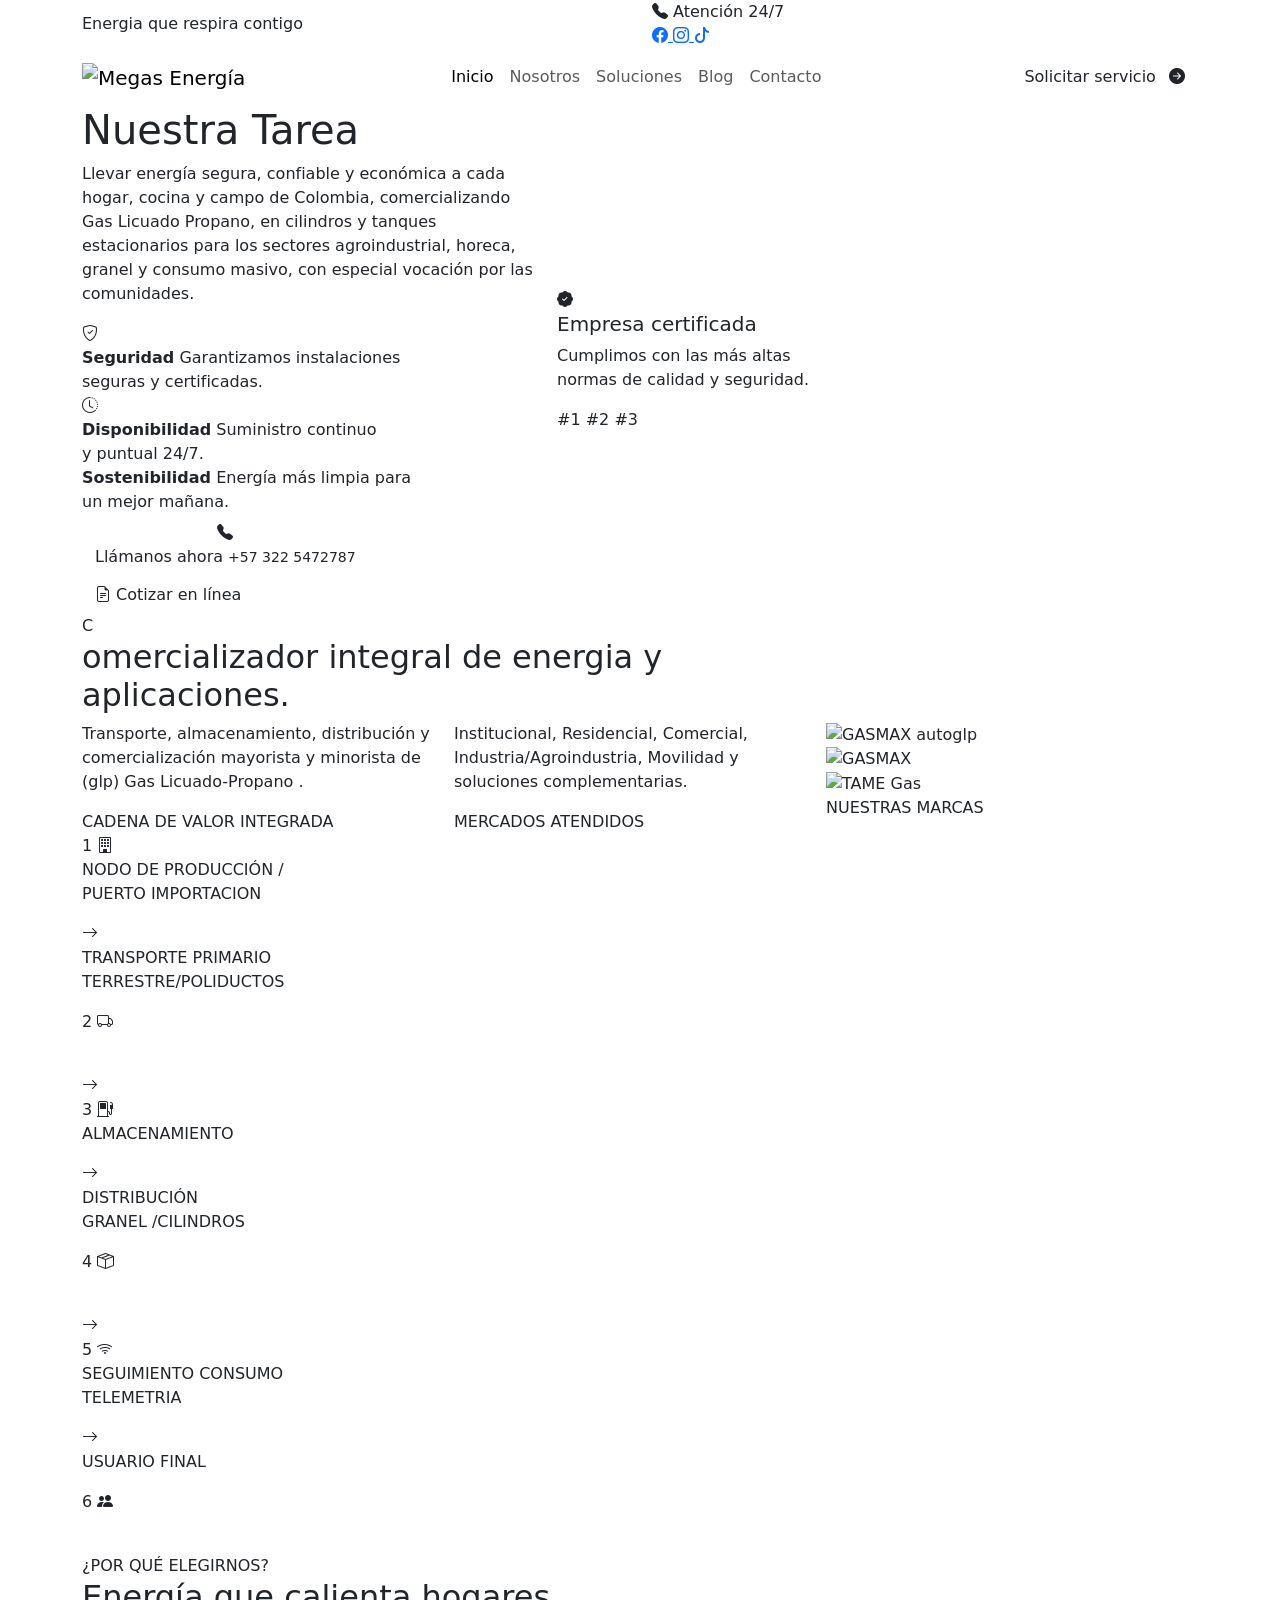
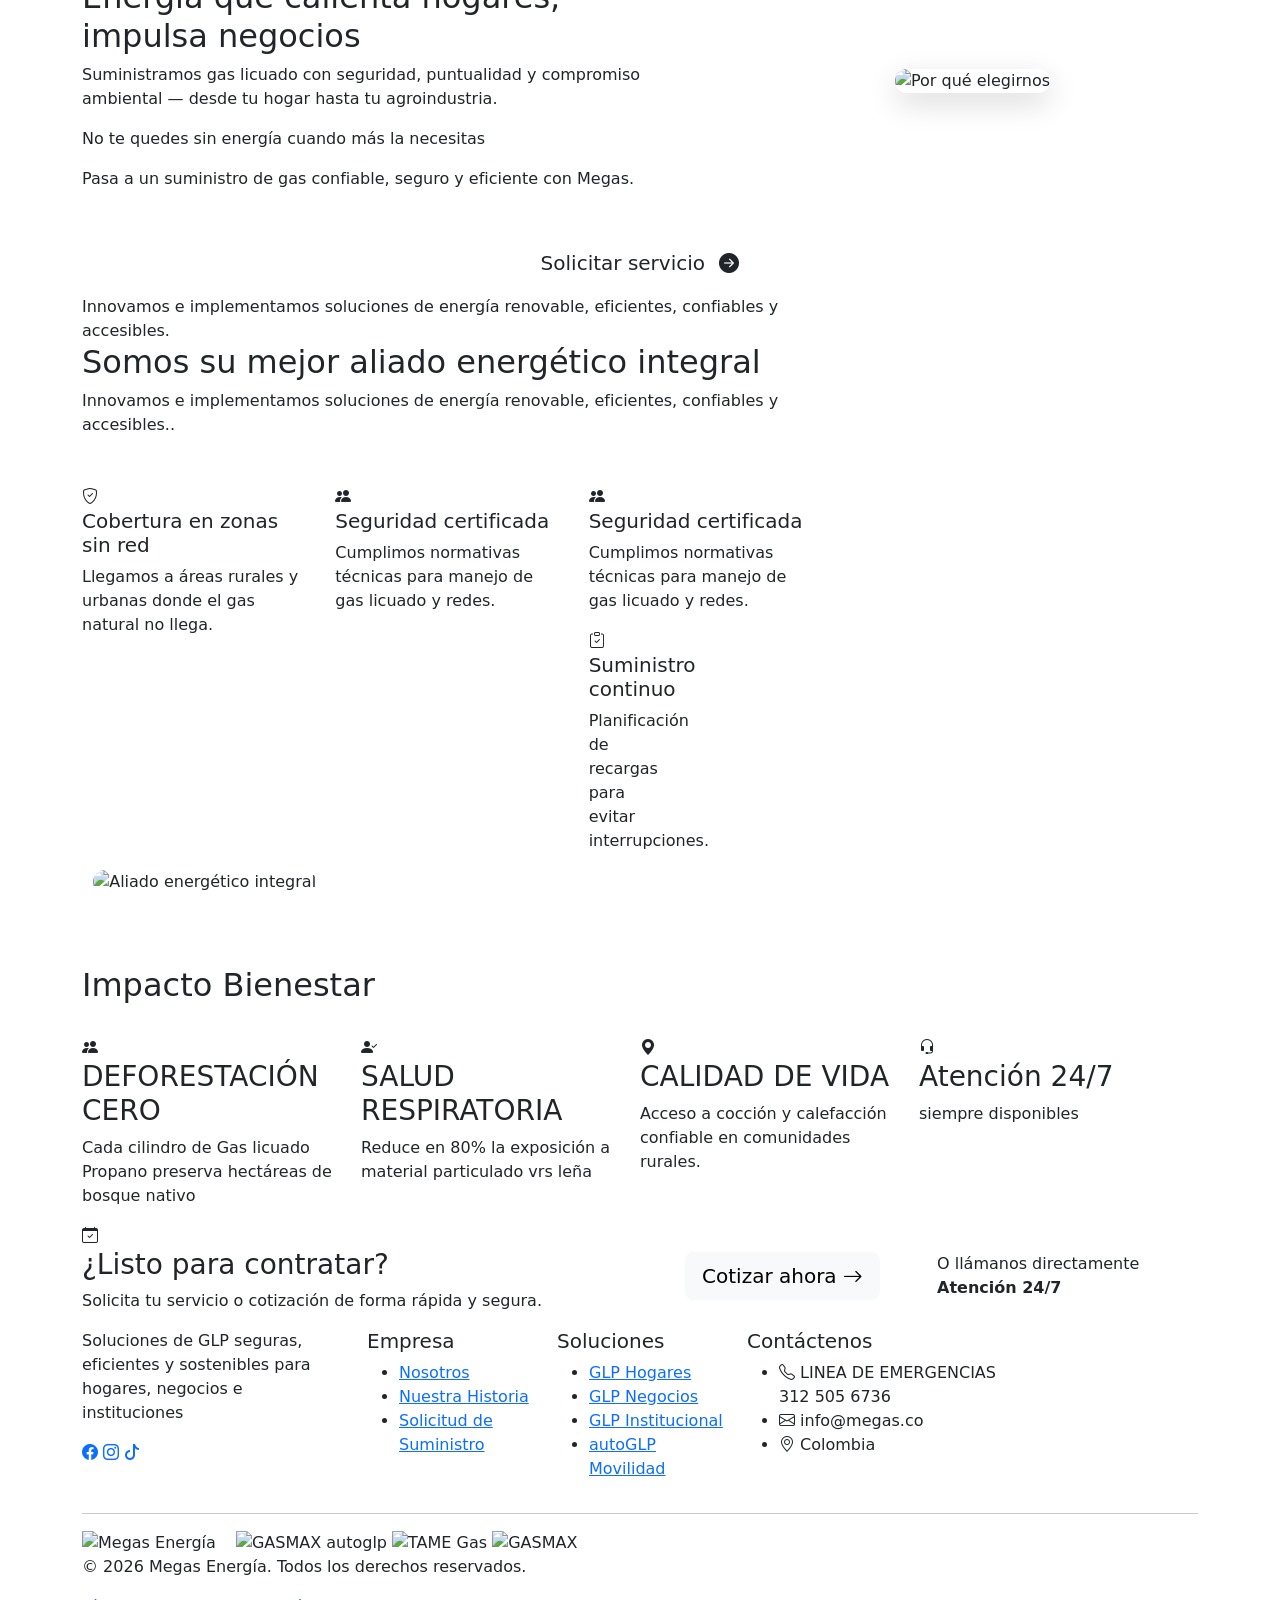
==== index.html @ 23ad1b98 "Version inicial lista para modificar" ====
<!DOCTYPE html>
<html lang="es">

<head>
    <meta charset="UTF-8">
    <meta name="viewport" content="width=device-width, initial-scale=1.0">
    <title>Megas</title>
    <meta name="description" content="Soluciones de Gas GLP para hogares, comercios e industrias.">
    <!-- Google Fonts -->
    <link rel="preconnect" href="https://fonts.googleapis.com">
    <link rel="preconnect" href="https://fonts.gstatic.com" crossorigin>
    <link href="https://fonts.googleapis.com/css2?family=Inter:wght@300;400;500;600;700;800;900&display=swap"
        rel="stylesheet">
    <!-- Bootstrap -->
    <link href="https://cdn.jsdelivr.net/npm/bootstrap@5.3.3/dist/css/bootstrap.min.css" rel="stylesheet">
    <!-- Bootstrap Icons -->
    <link rel="stylesheet" href="https://cdn.jsdelivr.net/npm/bootstrap-icons@1.11.3/font/bootstrap-icons.min.css">
    <!-- CSS -->
    <link rel="stylesheet" href="css/style.css">
</head>

<body>


    <!--=====================================================
TOP BAR
======================================================-->

  <div class="topbar">
        <div class="container">
            <div class="row align-items-center">
                <div class="col-lg-6 col-md-6 d-none d-md-block">
                    <span class="topbar-text">
                        Energia que respira contigo
                    </span>
                </div>
                <div class="col-lg-6 col-md-6">
                    <div class="topbar-right">
                        <div class="top-phone">
                            <i class="bi bi-telephone-fill"></i>
                            Atención 24/7
                        </div>
                        <div class="top-social">
                            <a href="https://www.facebook.com/p/Megas-SAS-ESP-100089680574535/">
                                <i class="bi bi-facebook"></i>
                            </a>
                            <a href="https://www.instagram.com/megas.sas.esp/">
                                <i class="bi bi-instagram"></i>
                            </a>
                          <a href="https://www.tiktok.com/@megas.sas?lang=es">
                                <i class="bi bi-tiktok"></i>
                            </a>
                        </div>
                    </div>
                </div>
            </div>
        </div>
    </div>

     <!--=====================================================
HEADER
======================================================-->
    <header class="main-header">
        <nav class="navbar navbar-expand-xl">
            <div class="container">
                <!-- Logo -->
                <a class="navbar-brand" href="#">
                    <img src="https://i.imgur.com/dsjyB0p.png" alt="Megas Energía" class="img-fluid">
                </a>
                <!-- Botón móvil -->
                <button class="navbar-toggler" type="button" data-bs-toggle="collapse" data-bs-target="#mainMenu"
                    aria-controls="mainMenu" aria-expanded="false">
                    <span class="navbar-toggler-icon"></span>
                </button>
                <!-- Menú -->
                <div class="collapse navbar-collapse" id="mainMenu">
                    <ul class="navbar-nav mx-auto">
                        <li class="nav-item">
                            <a class="nav-link active" href="https://www.megas.com.co">
                                Inicio
                            </a>
                        </li>
                        <li class="nav-item">
                            <a class="nav-link" href="https://www.megas.com.co/nosotros">
                                Nosotros
                            </a>
                        </li>
                      <li class="nav-item">
                            <a class="nav-link" href="https://www.megas.com.co/soluciones">
                                Soluciones
                            </a>
                        </li>



                        <li class="nav-item">
                            <a class="nav-link" href="#">
                    Blog
                            </a>
                        </li>
                        <li class="nav-item">
                            <a class="nav-link" href="www.megas.com.co/soluciones">
                                Contacto
                            </a>
                        </li>
                    </ul>

                    <!-- CAMBIAR EL NUMERO TELEFONICO  -->

                    <!-- Botón -->
                    <div class="header-button">
                        <a href="https://wa.me/573225472787" class="btn btn-service">
                            Solicitar servicio
                            <i class="bi bi-arrow-right-circle-fill ms-2"></i>
                        </a>
                    </div>
                </div>
            </div>
        </nav>
    </header>

       <!-- ==========================================
         HERO
    =========================================== -->
    <section class="hero">
        <div class="container">
            <div class="row align-items-center">

                   <!--=================================
                    COLUMNA IZQUIERDA
                =================================-->
                <div class="col-lg-5">
                    <div class="hero-text">
                        <h1 class="hero-title">

                            <span class="text-green">Nuestra Tarea</span>
                        </h1>
                        <p class="hero-desc">
                            Llevar energía segura, confiable y económica a cada hogar, cocina y campo de Colombia, comercializando Gas Licuado Propano,
                          en cilindros y tanques estacionarios para los sectores agroindustrial, horeca, granel y consumo masivo, con especial vocación por las comunidades.
                        </p>
                        <!-- BENEFICIOS EN FILA -->
                        <div class="hero-benefits-row">
                            <div class="hero-benefit-item">
                                <div class="hero-benefit-icon">
                                    <i class="bi bi-shield-check"></i>
                                </div>
                                <div class="hero-benefit-text">
                                    <strong>Seguridad</strong>
                                    <span>Garantizamos instalaciones<br>seguras y certificadas.</span>
                                </div>
                            </div>
                            <div class="hero-benefit-item">
                                <div class="hero-benefit-icon">
                                    <i class="bi bi-clock-history"></i>
                                </div>
                                <div class="hero-benefit-text">
                                    <strong>Disponibilidad</strong>
                                    <span>Suministro continuo<br>y puntual 24/7.</span>
                                </div>
                            </div>
                            <div class="hero-benefit-item">
                                <div class="hero-benefit-icon">
                                    <i class="bi bi-leaf"></i>
                                </div>
                                <div class="hero-benefit-text">
                                    <strong>Sostenibilidad</strong>
                                    <span>Energía más limpia para<br>un mejor mañana.</span>
                                </div>
                            </div>
                        </div>

  <!-- BOTONES -->
                        <div class="hero-buttons">
                            <a href="tel:+573145747836" class="btn btn-call">
                                <i class="bi bi-telephone-fill"></i>
                                <div>
                                    Llámanos ahora
                                    <small>+57 322 5472787</small>
                                </div>
                            </a>
                            <a href="https://wa.me/573145747836" class="btn btn-quote">
                                <i class="bi bi-file-earmark-text"></i>
                                Cotizar en línea
                            </a>
                        </div>
                    </div>
                </div>
                <div class="col-lg-7">
                    <div class="hero-right">

       <!-- Tarjeta flotante de certificación -->
                        <div class="hero-card">
                            <div class="card-icon">
                                <i class="bi bi-patch-check-fill"></i>
                            </div>
                            <div>
                                <h5>Empresa certificada</h5>
                                <p>Cumplimos con las más altas<br>normas de calidad y seguridad.</p>
                                <div class="cert-logos">
                                    <span class="cert-badge">#1</span>
                                    <span class="cert-badge">#2</span>
                                    <span class="cert-badge cert-badge-green">#3</span>
                                </div>
                            </div>
                        </div>
                    </div>
                </div>
            </div>
        </div>
    </section>

 <!--=====================================================
        COMERCIALIZADOR INTEGRAL
    ======================================================-->
    <section class="comercializador-section">
        <div class="container">

            <!-- TÍTULO CON "C" DECORATIVA -->
            <div class="comercializador-title">
                <span class="comercializador-c">C</span>
                <h2 class="comercializador-heading">omercializador integral de energia y<br>aplicaciones.</h2>
            </div>

            <!-- TRES COLUMNAS DE INFORMACIÓN -->
            <div class="row g-0 comercializador-cols">
                <!-- Columna 1: Cadena de valor -->
                <div class="col-lg-4 com-col com-col-border">
                    <p>
                        Transporte, almacenamiento, distribución y comercialización mayorista y minorista de (glp)
                        <span class="com-orange">Gas Licuado-Propano</span> .
                    </p>
                    <span class="com-label">CADENA DE VALOR INTEGRADA</span>
                </div>
                <!-- Columna 2: Mercados -->
                <div class="col-lg-4 com-col com-col-border">
                    <p>
                        Institucional, Residencial, Comercial, Industria/Agroindustria, Movilidad y soluciones complementarias.
                    </p>
                    <span class="com-label">MERCADOS ATENDIDOS</span>
                </div>
                <!-- Columna 3: Marcas -->
                <div class="col-lg-4 com-col">
                    <div class="com-marcas-box">
                        <div class="com-marca-item">
                            <img src="https://i.imgur.com/MRtZVE1.png" alt="GASMAX autoglp">
                        </div>
                        <div class="com-marca-divider"></div>
                        <div class="com-marca-item">
                            <img src="https://i.imgur.com/3nuryck.png" alt="GASMAX">
                        </div>
                        <div class="com-marca-divider"></div>
                        <div class="com-marca-item">
                            <img src="https://i.imgur.com/2Pjja9B.png" alt="TAME Gas">
                        </div>
                    </div>
                    <span class="com-label">NUESTRAS MARCAS</span>
            
                      </div>
            </div>

            <!-- DIAGRAMA DE CADENA DE VALOR (6 pasos) -->
            <div class="com-cadena">
                <!-- Paso 1 -->
                <div class="com-paso">
                    <div class="com-paso-circle com-paso-dark">
                        <span class="com-paso-num">1</span>
                        <i class="bi bi-building"></i>
                    </div>
                    <p class="com-paso-label">NODO DE PRODUCCIÓN /<br>PUERTO IMPORTACION</p>
                </div>
                <div class="com-arrow"><i class="bi bi-arrow-right"></i></div>
                <!-- Paso 2 -->
                <div class="com-paso">
                    <p class="com-paso-top">TRANSPORTE PRIMARIO<br>TERRESTRE/POLIDUCTOS</p>
                    <div class="com-paso-circle com-paso-medium">
                        <span class="com-paso-num">2</span>
                        <i class="bi bi-truck"></i>
                    </div>
                    <p class="com-paso-label">&nbsp;</p>
                </div>
                <div class="com-arrow"><i class="bi bi-arrow-right"></i></div>
                <!-- Paso 3 -->
                <div class="com-paso">
                    <div class="com-paso-circle com-paso-dark">
                        <span class="com-paso-num">3</span>
                        <i class="bi bi-fuel-pump"></i>
                    </div>
                    <p class="com-paso-label">ALMACENAMIENTO</p>
                </div>
                <div class="com-arrow"><i class="bi bi-arrow-right"></i></div>
                <!-- Paso 4 -->
                <div class="com-paso">
                    <p class="com-paso-top">DISTRIBUCIÓN<br>GRANEL /CILINDROS</p>
                    <div class="com-paso-circle com-paso-medium">
                        <span class="com-paso-num">4</span>
                        <i class="bi bi-box-seam"></i>
                    </div>
                    <p class="com-paso-label">&nbsp;</p>
                </div>
                <div class="com-arrow"><i class="bi bi-arrow-right"></i></div>

                   <!-- Paso 5 -->
                <div class="com-paso">
                    <div class="com-paso-circle com-paso-dark">
                        <span class="com-paso-num">5</span>
                        <i class="bi bi-wifi"></i>
                    </div>
                    <p class="com-paso-label">SEGUIMIENTO CONSUMO<br>TELEMETRIA</p>
                </div>
                <div class="com-arrow"><i class="bi bi-arrow-right"></i></div>

                       <!-- Paso 6 -->
                <div class="com-paso">
                    <p class="com-paso-top">USUARIO FINAL</p>
                    <div class="com-paso-circle com-paso-medium">
                        <span class="com-paso-num">6</span>
                        <i class="bi bi-people-fill"></i>
                    </div>
                    <p class="com-paso-label">&nbsp;</p>
                </div>
            </div>

        </div>
    </section>

     <!--=========================================
        POR QUÉ ELEGIRNOS
    ==========================================-->
    <section class="why-us">
        <div class="container">
            <div class="row align-items-center">
                <!--=================================
                    TEXTO Y CONTADORES
                =================================-->
                <div class="col-lg-7">
                    <span class="section-mini text-green-light">
                        ¿POR QUÉ ELEGIRNOS?
                    </span>
                    <h2 class="why-us-title">
                        Energía que calienta hogares,
                                                <br>impulsa negocios
                    </h2>
                  <p>Suministramos gas licuado con seguridad, puntualidad y compromiso ambiental — desde tu hogar hasta tu agroindustria.</p>
                  <p>No te quedes sin energía cuando más la necesitas</p>
                  <p>Pasa a un suministro de gas confiable, seguro y eficiente con Megas.</p>

                </div>

    
                    <!--=================================
                    IMAGEN DEL TÉCNICO
                =================================-->
                <div class="col-lg-5 text-center">
                    <div class="technician-image">
                        <img src="https://i.imgur.com/TA16rcC.jpeg" class="img-fluid" alt="Por qué elegirnos" style="border-radius: 20px; width: 100%; height: 380px; object-fit: cover; box-shadow: 0 10px 30px rgba(0,0,0,0.15);">
                    </div>
                </div>
            </div>
           <div class="why-us-btn-wrap text-center mt-4">
                <a href="https://wa.me/573145747836" class="btn btn-service px-5 py-3 fs-5">
                    Solicitar servicio
                    <i class="bi bi-arrow-right-circle-fill ms-2"></i>
                </a>
            </div>
        </div>
    </section>

     <!--=========================================
        SEGURIDAD
    ==========================================-->

    <section class="security-section">
        <div class="container">
            <div class="row align-items-center">

     <!--=========================================
                    INFORMACIÓN
                ==========================================-->
 <div class="col-lg-8">
                    <span class="section-mini">
                        Innovamos e implementamos soluciones de energía renovable,  eficientes, confiables y accesibles.
                    </span>
                    <h2>
                       Somos su mejor aliado energético integral
                    </h2>
                    <p class="section-description">
                        Innovamos e implementamos soluciones de energía renovable,  eficientes, confiables y accesibles..
                    </p>
                    <div class="row mt-5">
                        <div class="col-md-4">
                            <div class="security-item">
                                <div class="security-icon">
                                    <i class="bi bi-shield-check"></i>
                                </div>
                                <div>
                                    <h5>
                                         Cobertura en zonas sin red

                                    </h5>
                                    <p>
                                        Llegamos a áreas rurales y urbanas donde el gas natural no llega.
                                    </p>
                                </div>
                            </div>
                        </div>
                        <div class="col-md-4">
                            <div class="security-item">
                                <div class="security-icon">
                                    <i class="bi bi-people-fill"></i>
                                </div>
                                <div>
                                    <h5>
                                        Seguridad certificada
                                    </h5>
                                    <p>
                                        Cumplimos normativas técnicas para manejo de gas licuado y redes.
                                    </p>
                                </div>
                            </div>
                        </div>
                        <div class="col-md-4">
                            <div class="security-item">
                                <div class="security-icon">

   <div class="security-icon">
                                    <i class="bi bi-people-fill"></i>
                                </div>
                                <div>
                                    <h5>
                                        Seguridad certificada
                                    </h5>
                                    <p>
                                        Cumplimos normativas técnicas para manejo de gas licuado y redes.
                                    </p>
                                </div>
                            </div>
                        </div>
                        <div class="col-md-4">
                            <div class="security-item">
                                <div class="security-icon">
                                    <i class="bi bi-clipboard-check"></i>
                                </div>
                                <div>
                                    <h5>
                                        Suministro continuo
                                    </h5>
                                    <p>
                                       Planificación de recargas para evitar interrupciones.
                                    </p>
                                </div>
                            </div>
                        </div>
                    </div>
                </div>


                 <!--=========================================
                     IMAGEN
                ==========================================-->
                 <div class="col-lg-4 text-center">
                    <img src="https://i.imgur.com/9P3znaP.png" class="img-fluid" alt="Aliado energético integral" style="border-radius: 18px; max-height: 588px; object-fit: cover; width: 100%;">
                </div>
            </div>
            <div class="row mt-5 g-4">

                <h2>Impacto Bienestar</h2>
                <!-- ITEM 1 -->
                            <div class="col-6 col-md-3">
                                <div class="counter-card">
                                    <div class="counter-icon">
                                        <i class="bi bi-people-fill"></i>
                                    </div>
                                    <h3>DEFORESTACIÓN CERO</h3>
                                    <p>Cada cilindro de Gas licuado Propano preserva hectáreas de bosque nativo</p>
                                </div>
                            </div>
                            <!-- ITEM 2 -->
                            <div class="col-6 col-md-3">
                                <div class="counter-card">
                                    <div class="counter-icon">
                                        <i class="bi bi-person-check-fill"></i>
                                    </div>
                                    <h3>SALUD RESPIRATORIA</h3>
                                    <p>Reduce en 80% la exposición a material particulado vrs leña </p>
                                </div>
                            </div>
                            <!-- ITEM 3 -->
                            <div class="col-6 col-md-3">
                                <div class="counter-card">
                                    <div class="counter-icon">
                                        <i class="bi bi-geo-alt-fill"></i>
                                    </div>
                                    <h3>CALIDAD DE VIDA</h3>
                                    <p>Acceso a cocción y calefacción confiable en comunidades rurales.</p>
                                </div>
                            </div>

  <!-- ITEM 4 -->
                            <div class="col-6 col-md-3">
                                <div class="counter-card">
                                    <div class="counter-icon">
                                        <i class="bi bi-headset"></i>
                                    </div>
                                    <h3>Atención 24/7</h3>
                                    <p>siempre disponibles</p>
                                </div>
                            </div>
                        </div>
        </div>

</section>

<section class="cta-section">
        <div class="container">
            <div class="cta-box">
                <div class="row align-items-center">
                    <div class="col-lg-6">
                        <div class="cta-left">
                            <div class="cta-icon">
                                <i class="bi bi-calendar-check"></i>
                            </div>
                            <div>
                                <h3>
                                    ¿Listo para contratar?
                                </h3>
                                <p>
                                    Solicita tu servicio o cotización
                                    de forma rápida y segura.
                                </p>
                            </div>
                        </div>
                    </div>
                    <div class="col-lg-3 text-center">
                        <a href="https://wa.me/573145747836" class="btn btn-light btn-lg">
                            Cotizar ahora
                            <i class="bi bi-arrow-right"></i>
                        </a>
                    </div>
                    <div class="col-lg-3">
                        <div class="cta-contact">
                            <span>
                                O llámanos directamente
                            </span>
                            <strong>
                                Atención 24/7
                            </strong>
                        </div>
                    </div>
                </div>
            </div>
        </div>
    </section>

    <footer class="footer">
        <div class="container">
            <div class="row gy-5">
                <div class="col-lg-3">

                    <p>
                        Soluciones de GLP seguras, eficientes y sostenibles para hogares, negocios e instituciones
                    </p>
                    <div class="footer-social">
                        <a href="https://www.facebook.com/p/Megas-SAS-ESP-100089680574535/"><i class="bi bi-facebook"></i></a>
                        <a href="https://www.instagram.com/megas.sas.esp/"><i class="bi bi-instagram"></i></a>
                        <a href="https://www.tiktok.com/@megas.sas?lang=es"><i class="bi bi-tiktok"></i></a>
                    </div>


                </div>
                <div class="col-lg-2">
                    <h5>Empresa</h5>
                    <ul>
                        <li><a href="https://www.megas.com.co/nosotros">Nosotros</a></li>
                        <li><a href="https://www.megas.com.co/nosotros">Nuestra Historia</a></li>
                        <li><a href="https://www.megas.com.co/nosotros">Solicitud de Suministro</a></li>

                    </ul>
                </div>
                <div class="col-lg-2">

     <h5>Soluciones</h5>
                    <ul>
                        <li><a href="https://www.megas.com.co/soluciones">GLP Hogares</a></li>
                        <li><a href="https://www.megas.com.co/soluciones">GLP Negocios</a></li>
                        <li><a href="https://www.megas.com.co/soluciones">GLP Institucional</a></li>
                        <li><a href="https://www.megas.com.co/soluciones">autoGLP Movilidad</a></li>
                    </ul>
                </div>

                <div class="col-lg-3">
                    <h5>Contáctenos</h5>
                    <ul class="footer-contact">
                        <li>
                            <i class="bi bi-telephone"></i>
                            LINEA DE EMERGENCIAS 312 505 6736
                        </li>
                        <li>
                            <i class="bi bi-envelope"></i>
                             info@megas.co
                        </li>
                        <li>
                            <i class="bi bi-geo-alt"></i>
                            Colombia
                        </li>
                    </ul>
                </div>
            </div>
            <hr>

<div class="footer-logos-row">
                <img src="https://i.imgur.com/dsjyB0p.png" alt="Megas Energía" class="footer-brand-logo" style="max-height: 48px; margin-right: 15px;">
                <img src="https://i.imgur.com/MRtZVE1.png" alt="GASMAX autoglp" class="footer-brand-logo">
                <img src="https://i.imgur.com/2Pjja9B.png" alt="TAME Gas" class="footer-brand-logo">
                <img src="https://i.imgur.com/3nuryck.png" alt="GASMAX" class="footer-brand-logo">
            </div>
            <div class="footer-bottom">
                <p>
                    © 2026 Megas Energía. Todos los derechos reservados.
                </p>
                <div>
                    <a href="#">Términos y condiciones</a>
                    <a href="#">Política de privacidad</a>
                </div>
            </div>
        </div>
    </footer>

 <script src="https://cdn.jsdelivr.net/npm/bootstrap@5.3.3/dist/js/bootstrap.bundle.min.js"></script>
    <script src="js/app.js"></script>
</body>

</html>
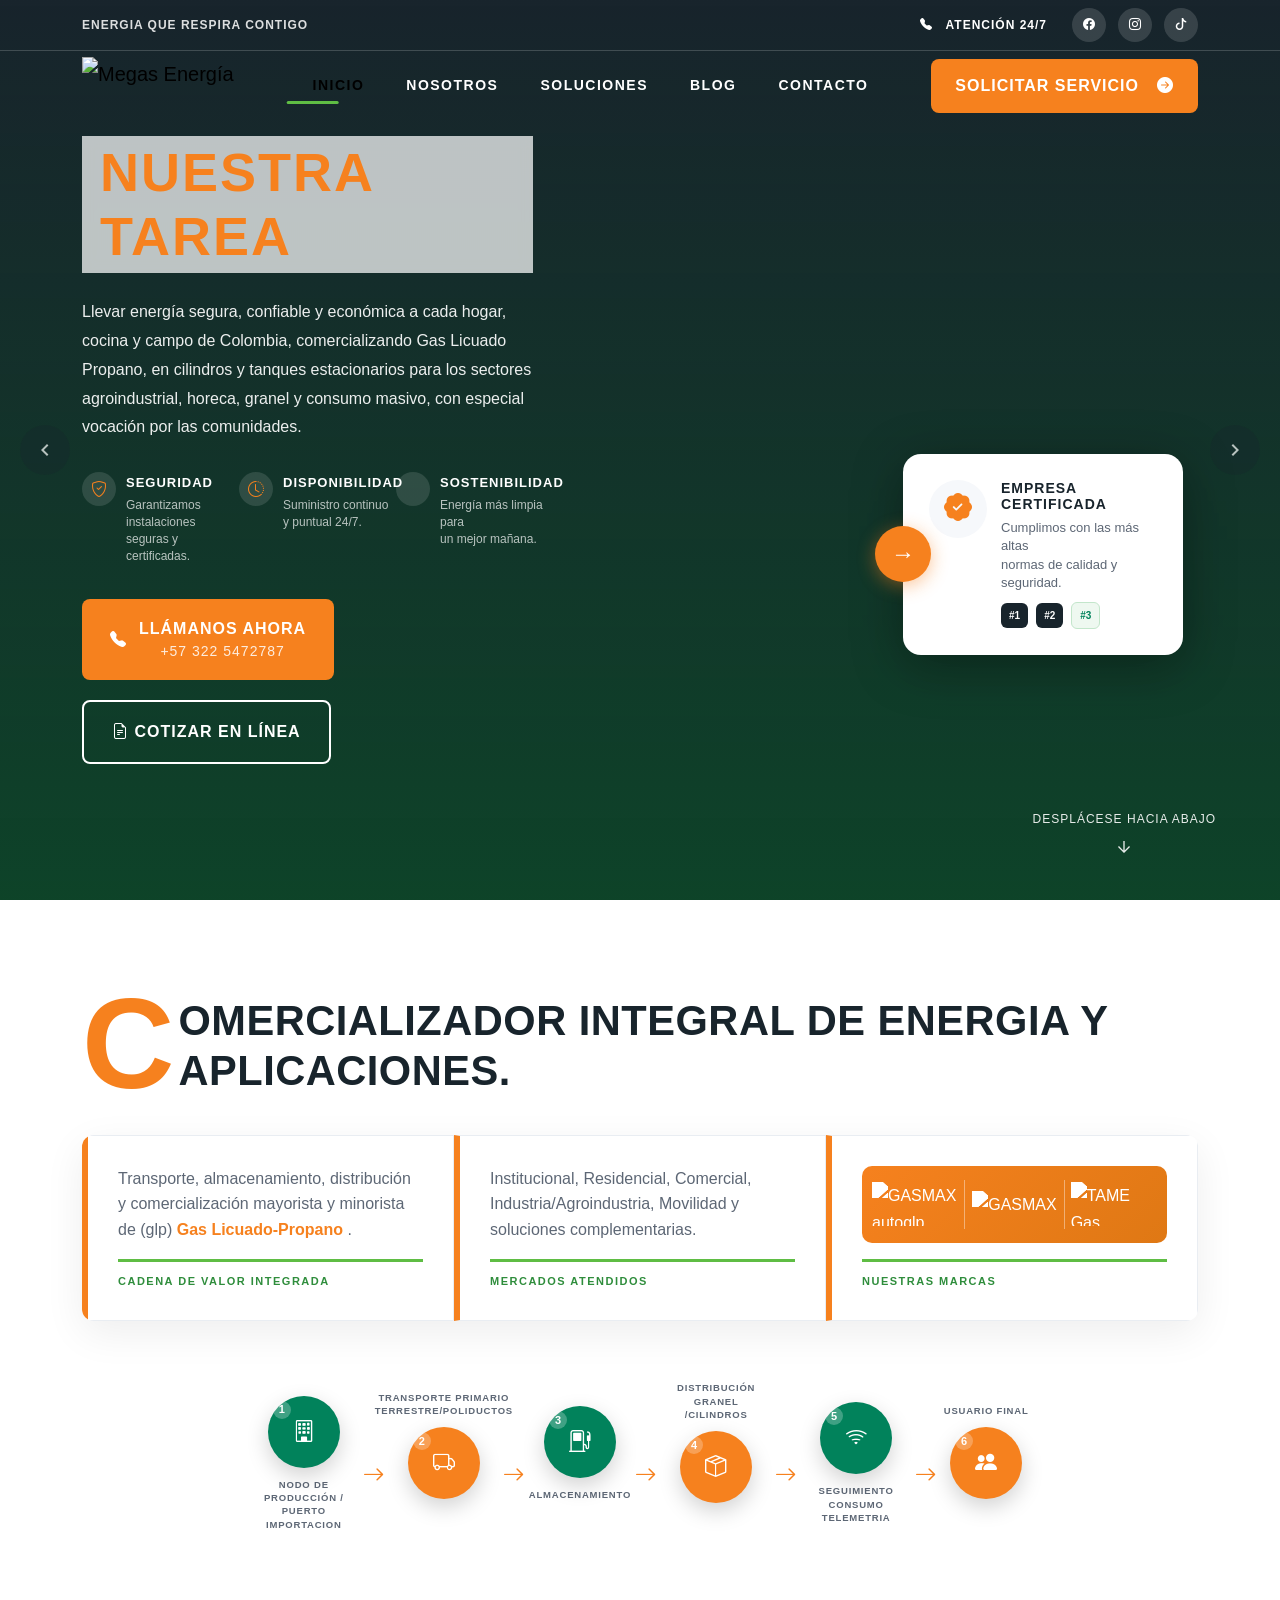
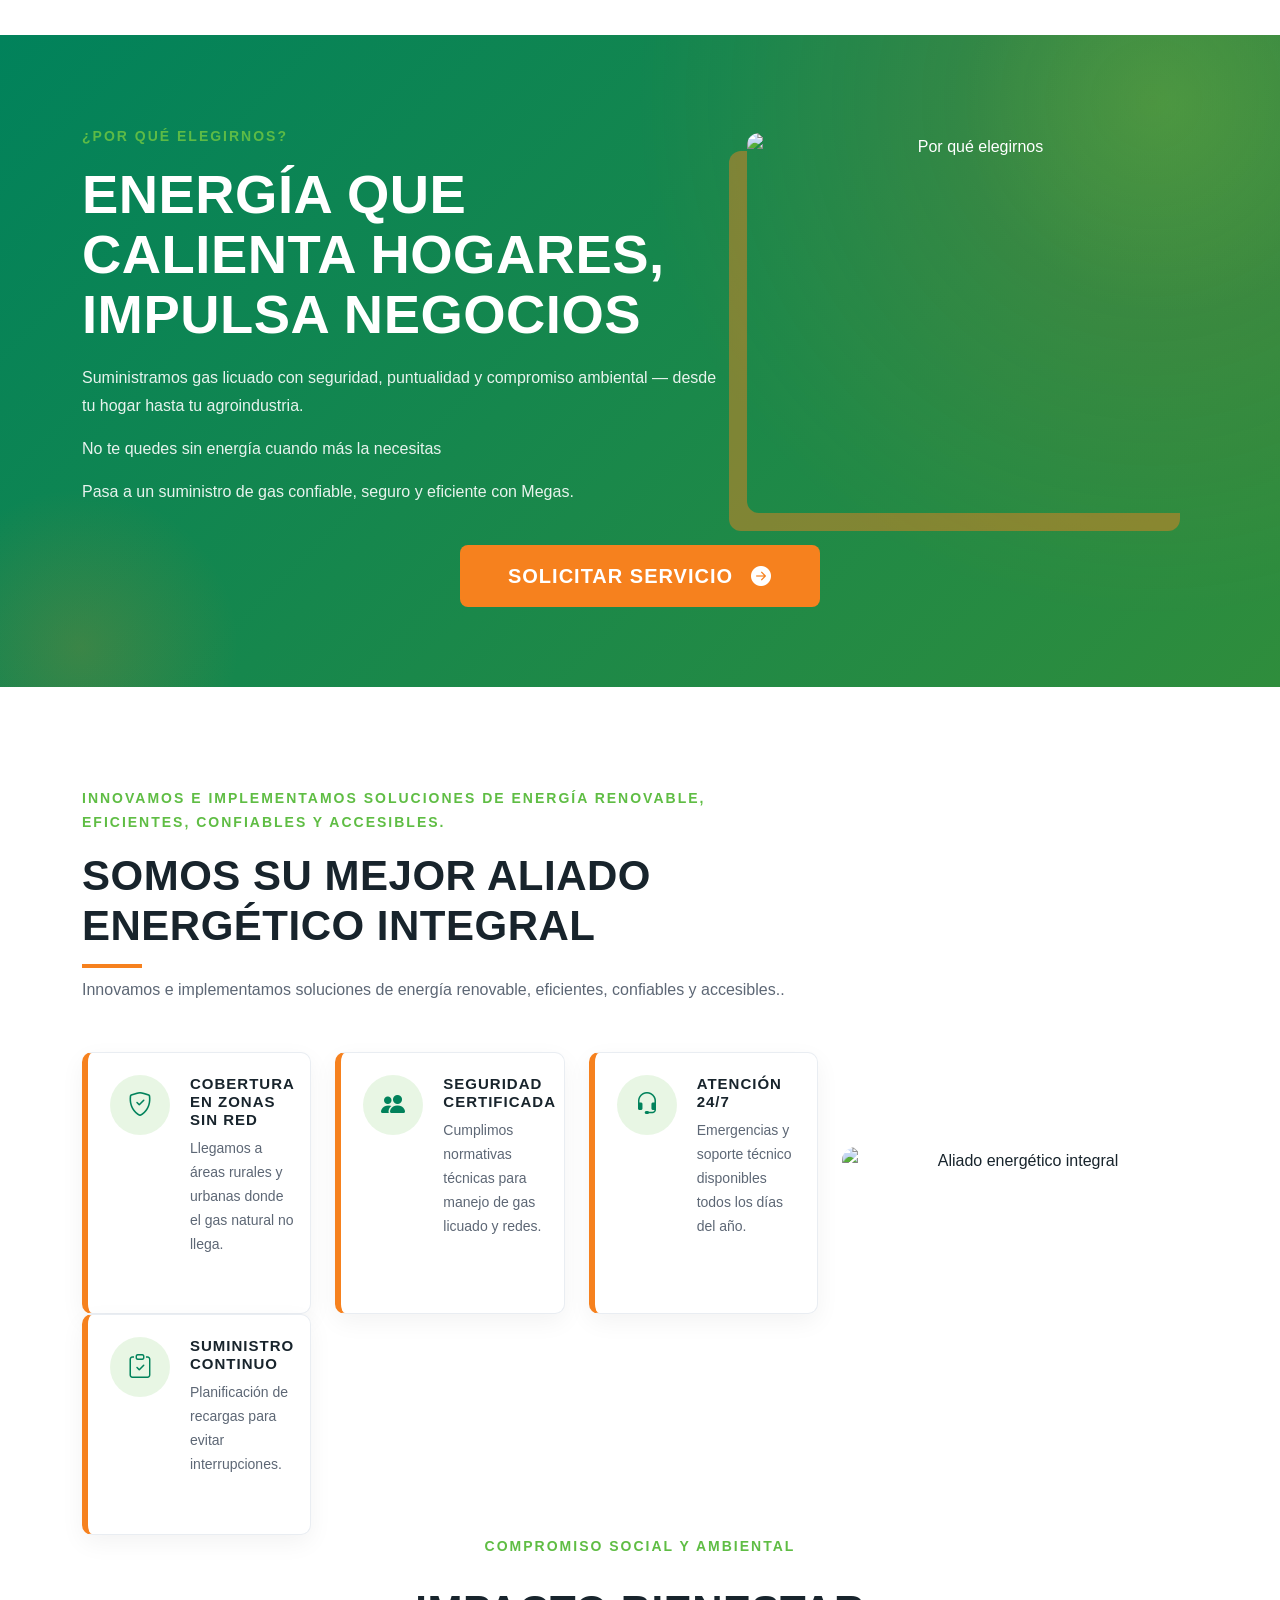
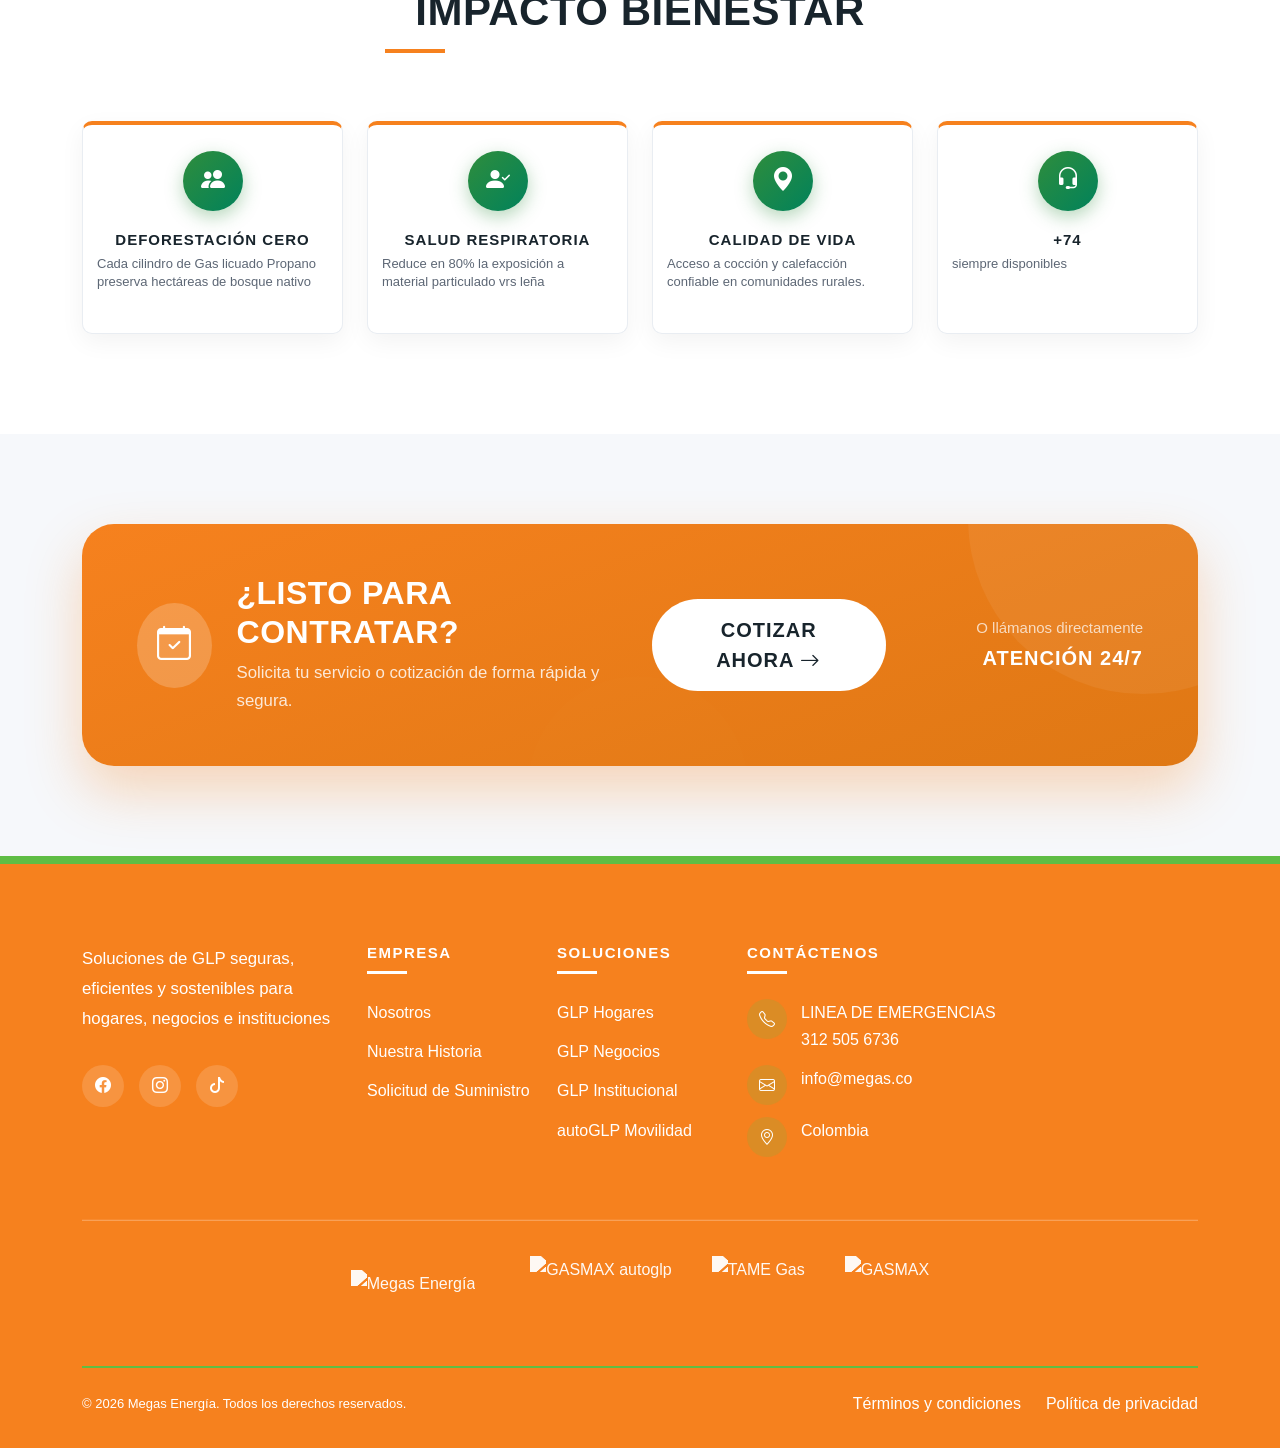
==== commit da15d601: "Version modifcada se difumino el background y se agrando size del logotipo principal" ====
--- a/index.html
+++ b/index.html
@@ -17,6 +17,7 @@
     <link rel="stylesheet" href="https://cdn.jsdelivr.net/npm/bootstrap-icons@1.11.3/font/bootstrap-icons.min.css">
     <!-- CSS -->
     <link rel="stylesheet" href="css/style.css">
+    <link rel="stylesheet" href="css/style-home.css">
 </head>
 
 <body>
@@ -99,7 +100,7 @@
                             </a>
                         </li>
                         <li class="nav-item">
-                            <a class="nav-link" href="www.megas.com.co/soluciones">
+                            <a class="nav-link" href="https://www.megas.com.co/soluciones">
                                 Contacto
                             </a>
                         </li>
@@ -123,6 +124,49 @@
          HERO
     =========================================== -->
     <section class="hero">
+
+        <!-- Slider de fondo dinámico (estilo megasALTERNATIVA) -->
+        <div class="slider-container">
+            <div class="slide active">
+                <div class="slide-image-wrapper">
+                    <img src="https://i.imgur.com/nrW9elB.png" alt="Energía Megas GLP">
+                </div>
+                <div class="slide-overlay"></div>
+            </div>
+            <div class="slide">
+                <div class="slide-image-wrapper">
+                    <img src="https://i.imgur.com/TA16rcC.jpeg" alt="Familia con GLP Megas">
+                </div>
+                <div class="slide-overlay"></div>
+            </div>
+            <div class="slide">
+                <div class="slide-image-wrapper">
+                    <img src="https://i.imgur.com/9P3znaP.png" alt="Hogares con GLP Megas">
+                </div>
+                <div class="slide-overlay"></div>
+            </div>
+        </div>
+
+        <!-- Flechas de navegación -->
+        <button class="slider-arrow prev-arrow" id="prevSlide" aria-label="Anterior">
+            <svg viewBox="0 0 24 24" width="24" height="24">
+                <path d="M15.41 7.41L14 6l-6 6 6 6 1.41-1.41L10.83 12z" fill="white" />
+            </svg>
+        </button>
+        <button class="slider-arrow next-arrow" id="nextSlide" aria-label="Siguiente">
+            <svg viewBox="0 0 24 24" width="24" height="24">
+                <path d="M10 6L8.59 7.41 13.17 12l-4.58 4.59L10 18l6-6z" fill="white" />
+            </svg>
+        </button>
+
+        <!-- Indicador de scroll -->
+        <div class="scroll-indicator">
+            <span>DESPLÁCESE HACIA ABAJO</span>
+            <svg viewBox="0 0 24 24" width="16" height="16">
+                <path d="M12 21l-9-9 1.41-1.41L11 17.17V3h2v14.17l6.59-6.58L21 12l-9 9z" fill="white" />
+            </svg>
+        </div>
+
         <div class="container">
             <div class="row align-items-center">
 
@@ -172,14 +216,14 @@
 
   <!-- BOTONES -->
                         <div class="hero-buttons">
-                            <a href="tel:+573145747836" class="btn btn-call">
+                            <a href="tel:+573225472787" class="btn btn-call">
                                 <i class="bi bi-telephone-fill"></i>
                                 <div>
                                     Llámanos ahora
                                     <small>+57 322 5472787</small>
                                 </div>
                             </a>
-                            <a href="https://wa.me/573145747836" class="btn btn-quote">
+                            <a href="https://wa.me/573225472787" class="btn btn-quote">
                                 <i class="bi bi-file-earmark-text"></i>
                                 Cotizar en línea
                             </a>
@@ -358,7 +402,7 @@
                 </div>
             </div>
            <div class="why-us-btn-wrap text-center mt-4">
-                <a href="https://wa.me/573145747836" class="btn btn-service px-5 py-3 fs-5">
+                <a href="https://wa.me/573225472787" class="btn btn-service px-5 py-3 fs-5">
                     Solicitar servicio
                     <i class="bi bi-arrow-right-circle-fill ms-2"></i>
                 </a>
@@ -422,16 +466,14 @@
                         <div class="col-md-4">
                             <div class="security-item">
                                 <div class="security-icon">
-
-   <div class="security-icon">
-                                    <i class="bi bi-people-fill"></i>
+                                    <i class="bi bi-headset"></i>
                                 </div>
                                 <div>
                                     <h5>
-                                        Seguridad certificada
+                                        Atención 24/7
                                     </h5>
                                     <p>
-                                        Cumplimos normativas técnicas para manejo de gas licuado y redes.
+                                        Emergencias y soporte técnico disponibles todos los días del año.
                                     </p>
                                 </div>
                             </div>
@@ -462,9 +504,11 @@
                     <img src="https://i.imgur.com/9P3znaP.png" class="img-fluid" alt="Aliado energético integral" style="border-radius: 18px; max-height: 588px; object-fit: cover; width: 100%;">
                 </div>
             </div>
-            <div class="row mt-5 g-4">
-
+            <div class="section-title">
+                <span class="section-mini">Compromiso social y ambiental</span>
                 <h2>Impacto Bienestar</h2>
+            </div>
+            <div class="row g-4">
                 <!-- ITEM 1 -->
                             <div class="col-6 col-md-3">
                                 <div class="counter-card">
@@ -532,7 +576,7 @@
                         </div>
                     </div>
                     <div class="col-lg-3 text-center">
-                        <a href="https://wa.me/573145747836" class="btn btn-light btn-lg">
+                        <a href="https://wa.me/573225472787" class="btn btn-light btn-lg">
                             Cotizar ahora
                             <i class="bi bi-arrow-right"></i>
                         </a>
@@ -628,6 +672,47 @@
 
  <script src="https://cdn.jsdelivr.net/npm/bootstrap@5.3.3/dist/js/bootstrap.bundle.min.js"></script>
     <script src="js/app.js"></script>
+
+    <script>
+        // Slider dinámico del hero (estilo megasALTERNATIVA)
+        document.addEventListener('DOMContentLoaded', () => {
+            const slides = document.querySelectorAll('.slide');
+            const prevBtn = document.getElementById('prevSlide');
+            const nextBtn = document.getElementById('nextSlide');
+            if (!slides.length || !prevBtn || !nextBtn) return;
+
+            let currentSlideIndex = 0;
+            let slideInterval;
+            const intervalTime = 7000;
+
+            function showSlide(index) {
+                slides[currentSlideIndex].classList.remove('active');
+                currentSlideIndex = (index + slides.length) % slides.length;
+                slides[currentSlideIndex].classList.add('active');
+            }
+
+            function nextSlide() { showSlide(currentSlideIndex + 1); }
+            function prevSlide() { showSlide(currentSlideIndex - 1); }
+
+            function startInterval() {
+                slideInterval = setInterval(nextSlide, intervalTime);
+            }
+            function resetInterval() {
+                clearInterval(slideInterval);
+                startInterval();
+            }
+
+            nextBtn.addEventListener('click', () => { nextSlide(); resetInterval(); });
+            prevBtn.addEventListener('click', () => { prevSlide(); resetInterval(); });
+
+            startInterval();
+        });
+
+        // Header transparente sobre el hero: activa home-scrolled al bajar
+        window.addEventListener('scroll', () => {
+            document.body.classList.toggle('home-scrolled', window.scrollY > 60);
+        }, { passive: true });
+    </script>
 </body>
 
 </html>
--- a/css/style.css
+++ b/css/style.css
@@ -0,0 +1,2301 @@
+/*==================================================
+MEGAS ENERGÍA — ESTILOS UNIFICADOS
+Paleta de marca conservada (verde / naranja)
+Bootstrap 5.3 + Bootstrap Icons
+Applica a: index.html (Home), nosotros, soluciones
+==================================================*/
+
+/*==================================================
+VARIABLES
+==================================================*/
+:root {
+    --primary: #5fbd44;
+    --primary-dark: #01825b;
+    --secondary: #5dbb46;
+    --green-mid: #2f8d3c;
+    --green-deep: #1a5c32;
+    --deep: #0b4c28;
+    --orange: #f6811e;
+    --orange-hover: #df7814;
+    --orange-deep: #c65f1a;
+    --accent-blue: #00a8e8;
+    --dark: #18242c;
+    --text: #5d6775;
+    --light: #f6f8fb;
+    --white: #ffffff;
+    --border: #e9edf2;
+    --shadow: 0 15px 40px rgba(0, 0, 0, .08);
+    --shadow-lg: 0 30px 60px rgba(0, 0, 0, .12);
+    --radius: 18px;
+    --rad-lg: 26px;
+    --transition: .35s ease;
+}
+
+/*==================================================
+RESET Y BASE
+==================================================*/
+* {
+    margin: 0;
+    padding: 0;
+    box-sizing: border-box;
+}
+
+html {
+    scroll-behavior: smooth;
+}
+
+body {
+    font-family: 'Inter', sans-serif;
+    color: var(--dark);
+    background: #fff;
+    overflow-x: hidden;
+    line-height: 1.7;
+}
+
+p {
+    font-size: 1.05rem;
+    text-align: left;
+    line-height: 1.7;
+}
+
+img {
+    max-width: 100%;
+    display: block;
+}
+
+a {
+    text-decoration: none;
+    transition: var(--transition);
+}
+
+ul {
+    list-style: none;
+    padding: 0;
+    margin: 0;
+}
+
+section {
+    position: relative;
+    padding: 100px 0;
+}
+
+h2,
+h5 {
+    color: var(--text);
+    line-height: 1.2;
+}
+
+/*==================================================
+TOPBAR
+==================================================*/
+.topbar {
+    background: linear-gradient(90deg, var(--primary-dark), var(--primary));
+    color: #fff;
+    font-size: 14px;
+    padding: 10px 0;
+}
+
+.topbar-right {
+    display: flex;
+    justify-content: flex-end;
+    align-items: center;
+    gap: 25px;
+}
+
+.top-phone {
+    display: flex;
+    align-items: center;
+    gap: 8px;
+    font-weight: 600;
+}
+
+.top-social {
+    display: flex;
+    gap: 12px;
+}
+
+.top-social a {
+    width: 34px;
+    height: 34px;
+    border-radius: 50%;
+    background: rgba(255, 255, 255, .12);
+    color: #fff;
+    display: flex;
+    justify-content: center;
+    align-items: center;
+    transition: var(--transition);
+}
+
+.top-social a:hover {
+    background: #fff;
+    color: var(--primary);
+    transform: translateY(-2px);
+}
+
+/*==================================================
+HEADER
+==================================================*/
+.main-header {
+    background: #fff;
+    position: sticky;
+    top: 0;
+    z-index: 9999;
+    box-shadow: 0 8px 25px rgba(0, 0, 0, .05);
+    transition: box-shadow var(--transition);
+}
+
+.main-header.scrolled {
+    box-shadow: 0 10px 35px rgba(0, 0, 0, .09);
+}
+
+.navbar {
+    padding: 18px 0;
+}
+
+.navbar-brand img {
+    height: 42px;
+}
+
+.navbar-nav {
+    gap: 6px;
+}
+
+.nav-link {
+    color: #27323c;
+    font-weight: 600;
+    font-size: 15px;
+    padding: 14px 18px !important;
+    position: relative;
+}
+
+.nav-link.active {
+    color: var(--green-mid);
+}
+
+.nav-link.active::after {
+    content: "";
+    position: absolute;
+    left: 18px;
+    bottom: 8px;
+    width: 35px;
+    height: 3px;
+    border-radius: 20px;
+    background: var(--primary);
+}
+
+.nav-link:hover {
+    color: var(--primary);
+}
+
+.dropdown-menu {
+    border: none;
+    border-radius: 18px;
+    padding: 15px;
+    box-shadow: var(--shadow);
+}
+
+.dropdown-item {
+    padding: 12px 16px;
+    border-radius: 10px;
+}
+
+.dropdown-item:hover {
+    background: #eef9f0;
+    color: var(--primary);
+}
+
+/*==================================================
+BOTONES
+==================================================*/
+.btn-service {
+    background: var(--orange);
+    color: #fff;
+    padding: 15px 24px;
+    border-radius: 12px;
+    font-weight: 700;
+    display: inline-flex;
+    align-items: center;
+    gap: 10px;
+    border: none;
+}
+
+.btn-service:hover {
+    background: var(--orange-hover);
+    transform: translateY(-3px);
+    color: #fff;
+    box-shadow: 0 14px 30px rgba(246, 129, 30, .28);
+}
+
+.btn-call {
+    background: var(--orange);
+    color: #fff;
+    border-radius: 14px;
+    padding: 18px 28px;
+    font-weight: 700;
+    display: flex;
+    align-items: center;
+    gap: 12px;
+    border: none;
+}
+
+.btn-call small {
+    display: block;
+    font-weight: 500;
+    opacity: .85;
+}
+
+.btn-call:hover {
+    background: var(--orange-hover);
+    color: #fff;
+    transform: translateY(-3px);
+    box-shadow: 0 14px 30px rgba(246, 129, 30, .25);
+}
+
+.btn-quote {
+    border: 2px solid var(--green-mid);
+    color: var(--green-mid);
+    background: transparent;
+    border-radius: 14px;
+    padding: 18px 28px;
+    font-weight: 700;
+}
+
+.btn-quote:hover {
+    background: var(--green-mid);
+    color: #fff;
+    transform: translateY(-3px);
+}
+
+/*==================================================
+HERO
+==================================================*/
+.hero {
+    background:
+        radial-gradient(ellipse at 88% 20%, rgba(95, 189, 68, .16), transparent 45%),
+        radial-gradient(ellipse at 70% 85%, rgba(246, 129, 30, .12), transparent 45%),
+        linear-gradient(90deg, #ffffff 40%, rgba(255, 255, 255, .92) 48%, rgba(255, 255, 255, .55) 58%, rgba(255, 255, 255, 0) 72%),
+        url('https://i.imgur.com/nrW9elB.png') no-repeat right center;
+    background-size: cover;
+    padding: 110px 0;
+    position: relative;
+    overflow: hidden;
+    min-height: 640px;
+    display: flex;
+    align-items: center;
+}
+
+.hero-text {
+    position: relative;
+    z-index: 5;
+}
+
+.hero-title {
+    font-size: 58px;
+    line-height: 1.08;
+    font-weight: 800;
+    color: var(--text);
+    margin-bottom: 20px;
+}
+
+.text-green {
+    color: var(--green-mid);
+}
+
+.hero-desc {
+    color: #66727d;
+    font-size: 17px;
+    margin-bottom: 30px;
+    line-height: 1.7;
+    max-width: 540px;
+}
+
+.hero-benefits-row {
+    display: flex;
+    gap: 20px;
+    margin-bottom: 30px;
+    flex-wrap: wrap;
+}
+
+.hero-benefit-item {
+    display: flex;
+    align-items: flex-start;
+    gap: 10px;
+    flex: 1;
+    min-width: 120px;
+}
+
+.hero-benefit-icon {
+    width: 34px;
+    height: 34px;
+    background: #eef8f0;
+    border-radius: 50%;
+    display: flex;
+    justify-content: center;
+    align-items: center;
+    font-size: 16px;
+    color: var(--green-mid);
+    flex-shrink: 0;
+}
+
+.hero-benefit-text {
+    display: flex;
+    flex-direction: column;
+    gap: 3px;
+}
+
+.hero-benefit-text strong {
+    font-weight: 700;
+    font-size: 13px;
+    color: var(--text);
+    display: block;
+}
+
+.hero-benefit-text span {
+    font-size: 12px;
+    color: #6b7480;
+    line-height: 1.4;
+}
+
+.hero-right {
+    position: relative;
+    display: flex;
+    justify-content: flex-end;
+    align-items: flex-end;
+    min-height: 450px;
+}
+
+.hero-card {
+    position: absolute;
+    right: 15px;
+    bottom: 20px;
+    background: #fff;
+    width: 260px;
+    padding: 18px 20px;
+    border-radius: 16px;
+    display: flex;
+    gap: 14px;
+    align-items: flex-start;
+    box-shadow: 0 10px 35px rgba(0, 0, 0, .15);
+    z-index: 4;
+    border: 1px solid var(--border);
+}
+
+.hero-card h5 {
+    font-size: 14px;
+    font-weight: 700;
+    margin-bottom: 4px;
+    color: #16222b;
+}
+
+.hero-card p {
+    font-size: 12px;
+    color: #687480;
+    margin: 0 0 10px 0;
+    line-height: 1.4;
+}
+
+.cert-logos {
+    display: flex;
+    gap: 8px;
+    align-items: center;
+    margin-top: 8px;
+}
+
+.cert-badge {
+    font-size: 10px;
+    font-weight: 700;
+    padding: 4px 8px;
+    border-radius: 6px;
+    background: #f0f4f8;
+    color: #16222b;
+    border: 1px solid #dde3ea;
+}
+
+.cert-badge-green {
+    background: #eef8f0;
+    color: var(--green-mid);
+    border-color: #c3e6cb;
+}
+
+.card-icon {
+    width: 58px;
+    height: 58px;
+    background: #edf8ef;
+    border-radius: 50%;
+    display: flex;
+    justify-content: center;
+    align-items: center;
+    color: var(--green-mid);
+    font-size: 28px;
+    flex-shrink: 0;
+}
+
+.hero-buttons {
+    display: flex;
+    gap: 20px;
+    margin-top: 35px;
+    flex-wrap: wrap;
+}
+
+/*==================================================
+TÍTULOS DE SECCIÓN
+==================================================*/
+.section-mini {
+    display: inline-block;
+    color: var(--green-mid);
+    font-size: 14px;
+    font-weight: 700;
+    text-transform: uppercase;
+    letter-spacing: 1.5px;
+    margin-bottom: 18px;
+}
+
+.section-title {
+    text-align: center;
+    margin-bottom: 60px;
+}
+
+.section-title h2 {
+    font-size: clamp(2rem, 4vw, 2.9rem);
+    font-weight: 800;
+    color: var(--dark);
+    margin-top: 12px;
+}
+
+.section-description {
+    color: var(--text);
+    font-size: 17px;
+    line-height: 1.8;
+}
+
+/*==================================================
+SERVICIOS
+==================================================*/
+.services-section {
+    background: var(--light);
+}
+
+.service-card {
+    background: #fff;
+    border-radius: 24px;
+    overflow: hidden;
+    box-shadow: 0 15px 45px rgba(0, 0, 0, .05);
+    transition: var(--transition);
+    height: 100%;
+    border: 1px solid var(--border);
+}
+
+.service-card:hover {
+    transform: translateY(-12px);
+    box-shadow: var(--shadow-lg);
+}
+
+.service-image {
+    position: relative;
+    overflow: hidden;
+    height: 230px;
+}
+
+.service-image img {
+    width: 100%;
+    height: 100%;
+    object-fit: cover;
+    transition: .5s;
+}
+
+.service-card:hover img {
+    transform: scale(1.08);
+}
+
+.service-content {
+    padding: 30px;
+}
+
+.service-content h4 {
+    font-size: 24px;
+    font-weight: 800;
+    margin-bottom: 15px;
+    color: var(--dark);
+}
+
+.service-content p {
+    color: var(--text);
+    margin-bottom: 20px;
+}
+
+.service-content ul {
+    margin-bottom: 25px;
+}
+
+.service-content li {
+    display: flex;
+    align-items: center;
+    gap: 10px;
+    margin-bottom: 12px;
+    color: #4f5965;
+    font-size: 15px;
+}
+
+.service-content li::before {
+    content: "✓";
+    width: 24px;
+    height: 24px;
+    background: #eef9ef;
+    border-radius: 50%;
+    display: flex;
+    justify-content: center;
+    align-items: center;
+    color: var(--primary);
+    font-size: 13px;
+    font-weight: bold;
+    flex-shrink: 0;
+}
+
+.service-content a {
+    display: inline-flex;
+    align-items: center;
+    gap: 10px;
+    color: var(--green-mid);
+    font-weight: 700;
+}
+
+.service-content a:hover {
+    gap: 16px;
+}
+
+/*==================================================
+COMERCIALIZADOR INTEGRAL
+==================================================*/
+.comercializador-section {
+    padding: 90px 0 70px;
+    background: #fff;
+}
+
+.comercializador-title {
+    display: flex;
+    align-items: flex-start;
+    gap: 0;
+    margin-bottom: 36px;
+    line-height: 1;
+}
+
+.comercializador-c {
+    font-size: clamp(5rem, 10vw, 9rem);
+    font-weight: 900;
+    color: var(--primary);
+    line-height: 0.85;
+    display: block;
+    margin-right: 4px;
+    flex-shrink: 0;
+}
+
+.comercializador-heading {
+    font-size: clamp(1.6rem, 3.5vw, 2.8rem);
+    font-weight: 800;
+    color: var(--dark);
+    line-height: 1.2;
+    margin: 0;
+    padding-top: 4px;
+}
+
+.comercializador-cols {
+    border: 1.5px solid #d8d8d8;
+    border-radius: 18px;
+    overflow: hidden;
+    margin-bottom: 50px;
+}
+
+.com-col {
+    padding: 28px 28px 20px;
+    display: flex;
+    flex-direction: column;
+    justify-content: space-between;
+    gap: 16px;
+    background: #fff;
+}
+
+.com-col-border {
+    border-right: 1.5px solid #d8d8d8;
+}
+
+.com-col p {
+    font-size: 17px;
+    color: var(--text);
+    line-height: 1.6;
+    margin: 0;
+    flex: 1;
+}
+
+.com-orange {
+    color: var(--orange);
+    font-weight: 600;
+}
+
+.com-label {
+    display: block;
+    font-size: 11px;
+    font-weight: 800;
+    letter-spacing: 1.5px;
+    color: var(--green-mid);
+    text-transform: uppercase;
+    border-top: 2px solid var(--primary);
+    padding-top: 10px;
+    margin-top: auto;
+}
+
+.com-marcas-box {
+    background: linear-gradient(135deg, var(--orange), var(--orange-hover));
+    border-radius: 12px;
+    display: flex;
+    align-items: center;
+    justify-content: space-around;
+    padding: 14px 10px;
+    flex: 1;
+    gap: 6px;
+}
+
+.com-marca-item {
+    flex: 1;
+    display: flex;
+    align-items: center;
+    justify-content: center;
+}
+
+.com-marca-item img {
+    max-height: 44px;
+    max-width: 90px;
+    object-fit: contain;
+    filter: brightness(0) invert(1);
+}
+
+.com-marca-divider {
+    width: 1px;
+    background: rgba(255, 255, 255, 0.4);
+    align-self: stretch;
+}
+
+.com-cadena {
+    display: flex;
+    align-items: center;
+    justify-content: center;
+    gap: 0;
+    flex-wrap: nowrap;
+    overflow-x: auto;
+    padding: 10px 0 4px;
+}
+
+.com-paso {
+    display: flex;
+    flex-direction: column;
+    align-items: center;
+    text-align: center;
+    min-width: 90px;
+    max-width: 110px;
+}
+
+.com-paso-top {
+    font-size: 9.5px;
+    font-weight: 800;
+    text-transform: uppercase;
+    letter-spacing: 0.4px;
+    color: var(--text);
+    line-height: 1.4;
+    min-height: 32px;
+    display: flex;
+    align-items: flex-end;
+    justify-content: center;
+    margin-bottom: 10px;
+    text-align: center;
+}
+
+.com-paso-circle {
+    width: 72px;
+    height: 72px;
+    border-radius: 50%;
+    display: flex;
+    flex-direction: column;
+    align-items: center;
+    justify-content: center;
+    font-size: 22px;
+    color: #fff;
+    position: relative;
+    flex-shrink: 0;
+    box-shadow: 0 8px 20px rgba(0, 0, 0, .14);
+}
+
+.com-paso-dark {
+    background: var(--green-deep);
+}
+
+.com-paso-medium {
+    background: var(--green-mid);
+}
+
+.com-paso-num {
+    position: absolute;
+    top: 5px;
+    left: 5px;
+    font-size: 11px;
+    font-weight: 800;
+    line-height: 1;
+    background: rgba(255, 255, 255, 0.25);
+    border-radius: 50%;
+    width: 18px;
+    height: 18px;
+    display: flex;
+    align-items: center;
+    justify-content: center;
+}
+
+.com-paso-label {
+    font-size: 9.5px;
+    font-weight: 800;
+    text-transform: uppercase;
+    letter-spacing: 0.4px;
+    color: var(--text);
+    line-height: 1.4;
+    margin-top: 10px;
+    min-height: 32px;
+    text-align: center;
+}
+
+.com-arrow {
+    font-size: 22px;
+    color: var(--primary);
+    flex-shrink: 0;
+    padding: 0 4px;
+    margin-bottom: 0;
+    align-self: center;
+    position: relative;
+    top: 4px;
+}
+
+/*==================================================
+POR QUÉ ELEGIRNOS
+==================================================*/
+.why-us {
+    position: relative;
+    background: linear-gradient(125deg, var(--primary-dark), var(--deep));
+    padding: 90px 0 80px;
+    color: #fff;
+    overflow: hidden;
+}
+
+.why-us::before {
+    content: "";
+    position: absolute;
+    width: 420px;
+    height: 420px;
+    border-radius: 50%;
+    background: radial-gradient(circle, rgba(95, 189, 68, .28), transparent 70%);
+    top: -140px;
+    right: -100px;
+    z-index: 1;
+}
+
+.why-us::after {
+    content: "";
+    position: absolute;
+    width: 320px;
+    height: 320px;
+    border-radius: 50%;
+    background: radial-gradient(circle, rgba(246, 129, 30, .18), transparent 70%);
+    bottom: -120px;
+    left: -80px;
+    z-index: 1;
+}
+
+.why-us .container {
+    position: relative;
+    z-index: 2;
+}
+
+.why-us-title {
+    color: #fff;
+    font-size: clamp(2.2rem, 4.5vw, 3.4rem);
+    font-weight: 800;
+    line-height: 1.1;
+    margin-bottom: 20px;
+}
+
+.text-green-light {
+    color: var(--secondary) !important;
+    font-weight: 700;
+}
+
+.why-us p {
+    color: rgba(255, 255, 255, .9);
+}
+
+.why-us-btn-wrap {
+    margin-top: 40px;
+    display: flex;
+    justify-content: center;
+}
+
+.why-us-btn-wrap .btn-service {
+    width: auto !important;
+    display: inline-flex;
+    align-items: center;
+    justify-content: center;
+}
+
+.technician-image img {
+    border-radius: 24px;
+    box-shadow: 0 20px 45px rgba(0, 0, 0, .3);
+}
+
+/*==================================================
+SEGURIDAD / IMPACTO
+==================================================*/
+.security-section {
+    background: var(--light);
+}
+
+.security-item {
+    display: flex;
+    gap: 20px;
+    margin-bottom: 35px;
+    background: #fff;
+    border: 1px solid var(--border);
+    border-radius: 18px;
+    padding: 22px;
+    box-shadow: 0 10px 30px rgba(0, 0, 0, .04);
+    transition: var(--transition);
+    height: 100%;
+}
+
+.security-item:hover {
+    transform: translateY(-5px);
+    box-shadow: var(--shadow);
+}
+
+.security-icon {
+    width: 70px;
+    height: 70px;
+    background: #eef8f0;
+    border-radius: 18px;
+    display: flex;
+    justify-content: center;
+    align-items: center;
+    color: var(--green-mid);
+    font-size: 28px;
+    flex-shrink: 0;
+}
+
+.security-item h5 {
+    font-size: 19px;
+    font-weight: 700;
+    margin-bottom: 8px;
+    color: var(--dark);
+}
+
+.security-item p {
+    color: var(--text);
+    margin: 0;
+}
+
+.security-section h2 {
+    font-weight: 800;
+    font-size: clamp(2rem, 4vw, 2.9rem);
+    color: var(--dark);
+}
+
+.counter-card {
+    text-align: center;
+    padding: 24px 16px;
+    background: #fff;
+    border: 1px solid var(--border);
+    border-radius: 18px;
+    box-shadow: 0 10px 30px rgba(0, 0, 0, .04);
+    transition: var(--transition);
+    height: 100%;
+}
+
+.counter-card:hover {
+    transform: translateY(-6px);
+    box-shadow: var(--shadow);
+}
+
+.counter-icon {
+    width: 60px;
+    height: 60px;
+    background: linear-gradient(135deg, var(--green-mid), var(--green-deep));
+    border-radius: 50%;
+    margin: 0 auto 20px auto;
+    display: flex;
+    justify-content: center;
+    align-items: center;
+    color: #fff;
+    font-size: 24px;
+    box-shadow: 0 6px 18px rgba(47, 141, 60, .35);
+}
+
+.counter-card h3 {
+    font-size: 18px;
+    font-weight: 800;
+    margin-bottom: 6px;
+    color: var(--dark);
+    letter-spacing: .02em;
+}
+
+.counter-card p {
+    color: var(--text);
+    font-size: 14px;
+    line-height: 1.4;
+}
+
+/*==================================================
+CTA SECTION
+==================================================*/
+.cta-section {
+    padding: 90px 0;
+    background: #fff;
+}
+
+.cta-box {
+    background: linear-gradient(90deg, var(--green-mid), var(--primary));
+    border-radius: var(--rad-lg);
+    padding: 45px 50px;
+    color: #fff;
+    overflow: hidden;
+    position: relative;
+}
+
+.cta-box::before {
+    content: "";
+    position: absolute;
+    width: 350px;
+    height: 350px;
+    background: rgba(255, 255, 255, .06);
+    border-radius: 50%;
+    top: -180px;
+    right: -120px;
+}
+
+.cta-box::after {
+    content: "";
+    position: absolute;
+    width: 220px;
+    height: 220px;
+    background: rgba(255, 255, 255, .05);
+    border-radius: 50%;
+    bottom: -110px;
+    left: 40%;
+}
+
+.cta-left {
+    display: flex;
+    align-items: center;
+    gap: 25px;
+    position: relative;
+    z-index: 2;
+}
+
+.cta-icon {
+    width: 85px;
+    height: 85px;
+    border-radius: 50%;
+    background: rgba(255, 255, 255, .15);
+    display: flex;
+    justify-content: center;
+    align-items: center;
+    font-size: 34px;
+}
+
+.cta-left h3 {
+    font-size: clamp(1.6rem, 3vw, 2.1rem);
+    font-weight: 800;
+    margin-bottom: 8px;
+    color: #fff;
+}
+
+.cta-left p {
+    margin: 0;
+    opacity: .9;
+}
+
+.cta-box .btn-light {
+    border-radius: 14px;
+    padding: 16px 30px;
+    font-weight: 700;
+    color: var(--green-mid);
+    border: none;
+    position: relative;
+    z-index: 2;
+}
+
+.cta-box .btn-light:hover {
+    transform: translateY(-3px);
+    box-shadow: 0 14px 30px rgba(0, 0, 0, .18);
+}
+
+.cta-contact {
+    text-align: right;
+    position: relative;
+    z-index: 2;
+}
+
+.cta-contact span {
+    display: block;
+    opacity: .8;
+    font-size: 15px;
+}
+
+.cta-contact strong {
+    font-size: 22px;
+    font-weight: 800;
+}
+
+/*==================================================
+FOOTER
+==================================================*/
+.footer {
+    background: linear-gradient(135deg, var(--deep), var(--primary-dark));
+    color: #fff;
+    padding-top: 90px;
+}
+
+.footer p {
+    color: rgba(255, 255, 255, .85);
+    line-height: 1.8;
+}
+
+.footer h5 {
+    color: #fff;
+    font-size: 19px;
+    margin-bottom: 25px;
+    font-weight: 700;
+}
+
+.footer ul li {
+    margin-bottom: 14px;
+}
+
+.footer a {
+    color: #fff;
+}
+
+.footer a:hover {
+    color: #fff;
+    padding-left: 6px;
+}
+
+.footer-social {
+    display: flex;
+    gap: 15px;
+    margin-top: 30px;
+}
+
+.footer-social a {
+    width: 42px;
+    height: 42px;
+    border-radius: 50%;
+    background: rgba(255, 255, 255, .08);
+    display: flex;
+    justify-content: center;
+    align-items: center;
+    color: #fff;
+}
+
+.footer-social a:hover {
+    background: var(--orange);
+    transform: translateY(-3px);
+}
+
+.footer-contact li {
+    display: flex;
+    gap: 14px;
+    align-items: flex-start;
+}
+
+.footer-contact i {
+    color: var(--orange);
+    margin-top: 3px;
+}
+
+.footer hr {
+    border-color: rgba(255, 255, 255, .25);
+    margin: 55px 0 25px;
+}
+
+.footer-logos-row {
+    display: flex;
+    align-items: center;
+    justify-content: center;
+    gap: 40px;
+    padding: 35px 0;
+    flex-wrap: wrap;
+}
+
+.footer-brand-logo {
+    height: 75px;
+    width: auto;
+    object-fit: contain;
+    transition: transform 0.25s ease;
+    filter: brightness(0) invert(1);
+}
+
+.footer-brand-logo:hover {
+    transform: scale(1.08);
+}
+
+.footer-bottom {
+    display: flex;
+    justify-content: space-between;
+    align-items: center;
+    padding-bottom: 30px;
+    flex-wrap: wrap;
+    gap: 20px;
+}
+
+.footer-bottom p {
+    margin: 0;
+}
+
+.footer-bottom div {
+    display: flex;
+    gap: 25px;
+}
+
+/*==================================================
+ANIMACIONES DE APARICIÓN (app.js)
+==================================================*/
+.fade-up {
+    opacity: 0;
+    transform: translateY(30px);
+    transition: opacity .7s ease, transform .7s ease, box-shadow var(--transition);
+}
+
+.fade-up.show {
+    opacity: 1;
+    transform: none;
+}
+
+/* Ripple */
+.btn-orange,
+.btn-service {
+    position: relative;
+    overflow: hidden;
+}
+
+.ripple {
+    position: absolute;
+    border-radius: 50%;
+    transform: scale(0);
+    animation: ripple .6s linear;
+    background: rgba(255, 255, 255, .4);
+    pointer-events: none;
+}
+
+@keyframes ripple {
+    to {
+        transform: scale(4);
+        opacity: 0;
+    }
+}
+
+/* BOTÓN SUBIR */
+.scrollTop {
+    position: fixed;
+    right: 25px;
+    bottom: 25px;
+    width: 55px;
+    height: 55px;
+    border: none;
+    background: linear-gradient(135deg, var(--green-mid), var(--green-deep));
+    color: #fff;
+    border-radius: 50%;
+    font-size: 22px;
+    cursor: pointer;
+    opacity: 0;
+    visibility: hidden;
+    transition: var(--transition);
+    box-shadow: 0 15px 30px rgba(0, 0, 0, .25);
+    z-index: 9999;
+}
+
+.scrollTop.active {
+    opacity: 1;
+    visibility: visible;
+}
+
+.scrollTop:hover {
+    background: linear-gradient(135deg, var(--orange), var(--orange-hover));
+    transform: translateY(-5px);
+}
+
+/*==================================================
+NOSOTROS — PAGE HEADER
+==================================================*/
+.page-header {
+    position: relative;
+    padding: 160px 0 70px 0;
+    background: linear-gradient(120deg, rgba(1, 130, 91, .95), rgba(95, 189, 68, .9)), url('https://i.imgur.com/9P3znaP.png') center/cover;
+    overflow: hidden;
+}
+
+.page-header::before {
+    content: "";
+    position: absolute;
+    inset: 0;
+    background: radial-gradient(circle at 85% 20%, rgba(255, 255, 255, .10), transparent 55%);
+}
+
+.page-header .container {
+    position: relative;
+    z-index: 2;
+}
+
+.page-header-eyebrow {
+    display: inline-block;
+    color: #d9f2dd;
+    font-size: 14px;
+    font-weight: 700;
+    text-transform: uppercase;
+    letter-spacing: 1px;
+    margin-bottom: 14px;
+}
+
+.page-header h1 {
+    color: #fff;
+    font-size: 48px;
+    font-weight: 800;
+    margin-bottom: 16px;
+}
+
+.page-header p {
+    color: rgba(255, 255, 255, .88);
+    font-size: 17px;
+    max-width: 620px;
+    margin-bottom: 0;
+}
+
+.breadcrumb-nav {
+    display: flex;
+    align-items: center;
+    gap: 8px;
+    color: rgba(255, 255, 255, .75);
+    font-size: 14px;
+    font-weight: 600;
+    margin-top: 22px;
+}
+
+.breadcrumb-nav a {
+    color: #fff;
+}
+
+.breadcrumb-nav i {
+    font-size: 11px;
+    color: rgba(255, 255, 255, .6);
+}
+
+/*==================================================
+NOSOTROS — QUIÉNES SOMOS
+==================================================*/
+.about-section {
+    background: #fff;
+    padding: 100px 0 80px;
+}
+
+.about-img-wrap {
+    position: relative;
+}
+
+.about-img-wrap img {
+    border-radius: var(--radius);
+    width: 100%;
+    height: 460px;
+    object-fit: cover;
+    box-shadow: var(--shadow);
+}
+
+.about-badge {
+    position: absolute;
+    left: -25px;
+    bottom: -25px;
+    background: #fff;
+    border-radius: 18px;
+    padding: 22px 26px;
+    box-shadow: 0 20px 45px rgba(0, 0, 0, .12);
+    display: flex;
+    align-items: center;
+    gap: 16px;
+}
+
+.about-badge .counter-icon {
+    margin: 0;
+    flex-shrink: 0;
+}
+
+.about-badge strong {
+    display: block;
+    font-size: 26px;
+    font-weight: 800;
+    color: var(--dark);
+    line-height: 1;
+}
+
+.about-badge span {
+    font-size: 13px;
+    color: var(--text);
+}
+
+.about-text p {
+    color: var(--text);
+    margin-bottom: 18px;
+}
+
+/*==================================================
+NOSOTROS — LÍNEA DE TIEMPO
+==================================================*/
+.timeline-container {
+    margin-top: 80px;
+    padding: 0 15px;
+}
+
+.timeline-title {
+    text-align: center;
+    font-size: 30px;
+    font-weight: 800;
+    color: var(--dark);
+    margin-bottom: 45px;
+}
+
+.timeline-wrapper {
+    position: relative;
+    display: flex;
+    justify-content: space-between;
+    align-items: flex-start;
+    max-width: 1060px;
+    margin: 0 auto;
+}
+
+.timeline-line {
+    position: absolute;
+    top: 42px;
+    left: 7%;
+    right: 7%;
+    height: 3px;
+    background: linear-gradient(90deg, var(--primary), var(--orange));
+    border-radius: 3px;
+}
+
+.timeline-item {
+    position: relative;
+    display: flex;
+    flex-direction: column;
+    align-items: center;
+    text-align: center;
+    z-index: 1;
+    width: 20%;
+    padding: 0 4px;
+}
+
+.node-avatar {
+    width: 84px;
+    height: 84px;
+    border-radius: 50%;
+    background: #fff;
+    border: 4px solid var(--primary);
+    box-shadow: 0 12px 28px rgba(0, 0, 0, .14);
+    overflow: hidden;
+    display: flex;
+    align-items: center;
+    justify-content: center;
+    margin-bottom: 14px;
+    transition: transform var(--transition);
+}
+
+.timeline-item:hover .node-avatar {
+    transform: scale(1.08);
+}
+
+.timeline-item.active .node-avatar {
+    border-color: var(--orange);
+}
+
+.node-avatar img {
+    width: 100%;
+    height: 100%;
+    object-fit: cover;
+}
+
+.node-info {
+    line-height: 1.4;
+}
+
+.node-year {
+    font-size: 18px;
+    font-weight: 800;
+    color: var(--green-deep);
+}
+
+.node-year br {
+    display: none;
+}
+
+.node-label {
+    display: inline-block;
+    font-size: 12px;
+    font-weight: 700;
+    color: var(--text);
+    text-transform: uppercase;
+    letter-spacing: .5px;
+    margin-top: 2px;
+}
+
+/*==================================================
+NOSOTROS / SOLUCIONES — BLOQUE EDITORIAL
+==================================================*/
+.megas-full-section {
+    width: 100% !important;
+    max-width: 100% !important;
+    margin: 0 !important;
+    padding: 0 !important;
+    background-color: var(--deep);
+    display: grid !important;
+    grid-template-columns: 1fr 1fr !important;
+    align-items: stretch !important;
+    min-height: 480px;
+    overflow: hidden;
+    font-family: 'Montserrat', sans-serif;
+    box-sizing: border-box;
+}
+
+.megas-full-section * {
+    box-sizing: border-box;
+    margin: 0;
+    padding: 0;
+}
+
+.megas-col-text {
+    background-color: var(--deep);
+    background-image: radial-gradient(circle at 0% 110%, #06371a 45%, transparent 46%);
+    padding: 3rem 1.5rem 3rem 2rem;
+    display: flex;
+    flex-direction: column;
+    justify-content: center;
+    align-items: flex-end;
+    height: 100%;
+}
+
+.megas-title-box {
+    width: 100%;
+    max-width: 520px;
+}
+
+.megas-title {
+    color: #ffffff;
+    font-size: clamp(2.8rem, 5.5vw, 5.2rem);
+    font-weight: 900;
+    line-height: 0.92;
+    text-transform: uppercase;
+    letter-spacing: -1.5px;
+    text-align: left;
+}
+
+.megas-title span {
+    display: block;
+}
+
+.megas-title .orange-text {
+    color: var(--orange-deep);
+}
+
+.megas-col-img {
+    width: 100%;
+    height: 100%;
+    padding: 0 !important;
+    margin: 0 !important;
+    position: relative;
+}
+
+.megas-col-img img {
+    width: 100%;
+    height: 100%;
+    object-fit: cover;
+    display: block;
+}
+
+/* Comparte el patrón editorial (usado por soluciones) */
+.megas-ahorro-section {
+    background-color: var(--deep);
+    display: grid;
+    grid-template-columns: 1fr 1fr;
+    align-items: stretch;
+    min-height: 480px;
+    overflow: hidden;
+    padding: 0;
+}
+
+.megas-ahorro-box {
+    max-width: 560px;
+}
+
+.megas-ahorro-title {
+    color: #fff;
+    font-size: clamp(2.4rem, 4.5vw, 4.2rem);
+    font-weight: 900;
+    line-height: .95;
+    text-transform: uppercase;
+    letter-spacing: -1px;
+}
+
+.megas-ahorro-title span {
+    display: block;
+}
+
+.megas-ahorro-title .highlight-orange {
+    color: var(--orange);
+}
+
+.megas-ahorro-desc {
+    color: rgba(255, 255, 255, .9);
+    font-size: 17px;
+    line-height: 1.7;
+    margin: 24px 0 30px;
+}
+
+.megas-ahorro-desc strong {
+    color: #fff;
+}
+
+.megas-stats-grid {
+    display: grid;
+    grid-template-columns: 1fr 1fr;
+    gap: 14px;
+}
+
+.megas-stat-card {
+    background: rgba(255, 255, 255, .08);
+    border: 1px solid rgba(255, 255, 255, .14);
+    border-radius: 14px;
+    padding: 18px;
+    display: flex;
+    flex-direction: column;
+    gap: 6px;
+}
+
+.megas-stat-number {
+    font-size: 28px;
+    font-weight: 900;
+    line-height: 1;
+}
+
+.megas-stat-number.orange {
+    color: var(--orange);
+}
+
+.megas-stat-number.green {
+    color: var(--secondary);
+}
+
+.megas-stat-label {
+    font-size: 10.5px;
+    font-weight: 700;
+    letter-spacing: .8px;
+    text-transform: uppercase;
+    color: rgba(255, 255, 255, .75);
+}
+
+/*==================================================
+SOLUCIONES — TARJETAS DE SOLUCIONES
+==================================================*/
+.soluciones-section {
+    background: linear-gradient(135deg, var(--deep) 0%, var(--green-deep) 100%);
+    padding: 110px 0 80px;
+    color: #fff;
+}
+
+.soluciones-header {
+    padding-bottom: 40px;
+}
+
+.soluciones-title-main {
+    margin: 0;
+    text-transform: uppercase;
+    font-weight: 900;
+    font-size: clamp(2.6rem, 7vw, 4.6rem);
+    line-height: .92;
+    color: #fff;
+    letter-spacing: -1px;
+}
+
+.soluciones-title-sub {
+    display: block;
+    color: var(--orange);
+    font-size: clamp(1.2rem, 3vw, 1.9rem);
+    font-weight: 700;
+    text-transform: uppercase;
+    letter-spacing: .1em;
+    margin-top: 6px;
+}
+
+.cards-row-top,
+.cards-row-bottom {
+    display: grid;
+    gap: 22px;
+}
+
+.cards-row-top {
+    grid-template-columns: repeat(4, 1fr);
+}
+
+.cards-row-bottom {
+    grid-template-columns: repeat(2, 1fr);
+    max-width: 920px;
+    margin: 22px 0 0 auto;
+    width: 100%;
+}
+
+.solucion-card {
+    background: #fff;
+    border-radius: 20px;
+    padding: 28px 24px;
+    box-shadow: 0 18px 45px rgba(0, 0, 0, .16);
+    transition: var(--transition);
+    display: flex;
+    flex-direction: column;
+}
+
+.solucion-card:hover {
+    transform: translateY(-8px);
+    box-shadow: 0 30px 60px rgba(0, 0, 0, .24);
+}
+
+.solucion-card .card-icon {
+    width: 60px;
+    height: 60px;
+    border-radius: 16px;
+    background: #eef8f0;
+    display: flex;
+    align-items: center;
+    justify-content: center;
+}
+
+.solucion-card .card-icon svg {
+    width: 34px;
+    height: 34px;
+}
+
+.card-title {
+    font-size: 14px;
+    font-weight: 800;
+    color: var(--dark);
+    text-transform: uppercase;
+    letter-spacing: .08em;
+    margin: 18px 0 10px;
+    text-align: left;
+}
+
+.card-text {
+    color: var(--text);
+    font-size: 14px;
+    line-height: 1.6;
+    margin: 0;
+}
+
+.soluciones-quote {
+    max-width: 900px;
+    margin: 48px auto 0;
+    text-align: center;
+    font-size: 18px;
+    font-style: italic;
+    color: rgba(255, 255, 255, .9);
+    line-height: 1.6;
+}
+
+/*==================================================
+SOLUCIONES — VENTAJAS
+==================================================*/
+.ventajas-cards-section {
+    background: var(--light);
+    padding: 100px 0 80px;
+}
+
+.ventajas-grid {
+    display: grid;
+    grid-template-columns: repeat(4, 1fr);
+    gap: 22px;
+}
+
+.ventaja-item {
+    background: #fff;
+    border-radius: 20px;
+    overflow: hidden;
+    border: 1px solid var(--border);
+    box-shadow: 0 14px 40px rgba(0, 0, 0, .05);
+    transition: var(--transition);
+    display: flex;
+    flex-direction: column;
+}
+
+.ventaja-item:hover {
+    transform: translateY(-8px);
+    box-shadow: var(--shadow);
+}
+
+.ventaja-card-box {
+    padding: 26px 24px 20px;
+    flex: 1;
+}
+
+.card-subhead {
+    font-size: 13px;
+    font-weight: 800;
+    text-transform: uppercase;
+    letter-spacing: .06em;
+    color: var(--green-deep);
+    margin-bottom: 12px;
+}
+
+.card-body-text {
+    color: var(--text);
+    font-size: 14px;
+    line-height: 1.65;
+    margin: 0;
+}
+
+.card-body-text .highlight-blue {
+    color: var(--accent-blue);
+    font-weight: 700;
+}
+
+.ventaja-card-footer {
+    border-top: 1px solid var(--border);
+    padding: 16px 24px;
+    display: flex;
+    align-items: center;
+    gap: 14px;
+}
+
+.ventaja-footer-icon {
+    width: 44px;
+    height: 44px;
+    flex-shrink: 0;
+    display: flex;
+    align-items: center;
+    justify-content: center;
+}
+
+.ventaja-footer-icon svg {
+    width: 36px;
+    height: 36px;
+}
+
+.ventaja-footer-label {
+    font-size: 11px;
+    font-weight: 800;
+    letter-spacing: .06em;
+    text-transform: uppercase;
+    color: var(--dark);
+    line-height: 1.35;
+}
+
+.ventajas-footer-quote {
+    text-align: center;
+    font-size: 15px;
+    font-weight: 800;
+    letter-spacing: .06em;
+    text-transform: uppercase;
+    color: var(--green-deep);
+    max-width: 900px;
+    margin: 44px auto 0;
+    line-height: 1.6;
+}
+
+/*==================================================
+SOLUCIONES — PASOS
+==================================================*/
+.megas-pasos-section {
+    background: linear-gradient(135deg, #fff, var(--light));
+    padding: 100px 0;
+}
+
+.megas-pasos-container {
+    padding: 0 15px;
+}
+
+.megas-pasos-title {
+    font-size: clamp(1.5rem, 3.5vw, 2.4rem);
+    font-weight: 900;
+    text-transform: uppercase;
+    letter-spacing: .02em;
+    color: var(--dark);
+    margin-bottom: 40px;
+    text-align: left;
+}
+
+.megas-pasos-layout {
+    display: grid;
+    grid-template-columns: 1.4fr 1fr;
+    gap: 30px;
+    align-items: stretch;
+}
+
+.megas-pasos-card {
+    background: #fff;
+    border-radius: 24px;
+    padding: 40px;
+    border: 1px solid var(--border);
+    box-shadow: var(--shadow);
+    position: relative;
+}
+
+.megas-steps-grid {
+    display: grid;
+    grid-template-columns: 1fr 1fr;
+    gap: 30px;
+}
+
+.megas-step-item {
+    position: relative;
+    padding-left: 8px;
+}
+
+.megas-step-circle {
+    width: 56px;
+    height: 56px;
+    border-radius: 50%;
+    background: linear-gradient(135deg, var(--green-mid), var(--green-deep));
+    color: #fff;
+    font-weight: 900;
+    font-size: 22px;
+    display: flex;
+    align-items: center;
+    justify-content: center;
+    box-shadow: 0 10px 24px rgba(47, 141, 60, .3);
+    margin-bottom: 16px;
+}
+
+.megas-step-heading {
+    font-size: 16px;
+    font-weight: 800;
+    text-transform: uppercase;
+    letter-spacing: .04em;
+    color: var(--dark);
+    margin-bottom: 8px;
+}
+
+.megas-step-desc {
+    color: var(--text);
+    font-size: 14px;
+    line-height: 1.6;
+    margin: 0;
+}
+
+.megas-pasos-image {
+    display: flex;
+    align-items: stretch;
+}
+
+.megas-pasos-image img {
+    width: 100%;
+    border-radius: 24px;
+    object-fit: cover;
+    box-shadow: var(--shadow);
+}
+
+/*==================================================
+SOLUCIONES — FORMULARIO CONTACTO
+==================================================*/
+.contacto-form-section {
+    background: var(--light);
+    padding: 100px 0;
+}
+
+.contacto-container {
+    max-width: 920px;
+    margin: 0 auto;
+}
+
+.contacto-title {
+    text-align: center;
+    font-size: clamp(1.5rem, 3.5vw, 2.2rem);
+    font-weight: 900;
+    text-transform: uppercase;
+    letter-spacing: .02em;
+    color: var(--dark);
+    line-height: 1.2;
+}
+
+.contacto-line-accent {
+    width: 72px;
+    height: 5px;
+    background: var(--orange);
+    border-radius: 5px;
+    margin: 22px auto 20px;
+}
+
+.contacto-subtitle {
+    text-align: center;
+    color: var(--text);
+    font-size: 16px;
+    max-width: 720px;
+    margin: 0 auto 40px;
+}
+
+.contacto-card {
+    background: #fff;
+    border: 1px solid var(--border);
+    border-radius: 24px;
+    padding: 40px;
+    box-shadow: var(--shadow);
+}
+
+.contacto-form-grid {
+    display: grid;
+    grid-template-columns: 1fr 1fr;
+    gap: 20px;
+}
+
+.form-group.full-width {
+    grid-column: 1 / -1;
+}
+
+.form-label {
+    display: block;
+    font-size: 12px;
+    font-weight: 800;
+    text-transform: uppercase;
+    letter-spacing: .06em;
+    color: var(--dark);
+    margin-bottom: 8px;
+}
+
+.form-input {
+    width: 100%;
+    padding: 13px 15px;
+    border: 1.5px solid var(--border);
+    border-radius: 10px;
+    font-size: 14px;
+    font-family: 'Inter', sans-serif;
+    color: var(--dark);
+    background: var(--light);
+    transition: var(--transition);
+}
+
+.form-input:focus {
+    outline: none;
+    border-color: var(--primary);
+    background: #fff;
+    box-shadow: 0 0 0 4px rgba(95, 189, 68, .12);
+}
+
+.form-textarea {
+    resize: vertical;
+    min-height: 110px;
+}
+
+.form-submit-btn {
+    width: 100%;
+    background: var(--orange);
+    color: #fff;
+    border: none;
+    padding: 16px;
+    border-radius: 12px;
+    font-size: 15px;
+    font-weight: 700;
+    font-family: 'Inter', sans-serif;
+    cursor: pointer;
+    transition: var(--transition);
+}
+
+.form-submit-btn:hover {
+    background: var(--orange-hover);
+    transform: translateY(-2px);
+    box-shadow: 0 14px 30px rgba(246, 129, 30, .28);
+}
+
+/*==================================================
+RESPONSIVE
+==================================================*/
+@media (max-width: 1200px) {
+    .hero-title {
+        font-size: 52px;
+    }
+}
+
+@media (max-width: 991px) {
+    .hero {
+        background: #fff !important;
+        padding: 50px 0;
+        text-align: center;
+    }
+
+    .hero-text {
+        margin: 0 auto;
+    }
+
+    .hero-desc {
+        margin: 0 auto 30px;
+        max-width: 640px;
+    }
+
+    .hero-benefits-row {
+        justify-content: center;
+    }
+
+    .hero-benefit-item {
+        min-width: 150px;
+    }
+
+    .hero-right {
+        min-height: 350px;
+        background: url('https://i.imgur.com/XSH05BG.png') no-repeat center;
+        background-size: cover;
+        border-radius: 20px;
+        margin-top: 30px;
+        justify-content: center;
+        align-items: flex-end;
+        padding-bottom: 20px;
+    }
+
+    .hero-card {
+        position: relative !important;
+        right: auto !important;
+        bottom: auto !important;
+        margin: 0 auto;
+        width: 90% !important;
+        max-width: 320px;
+    }
+
+    .topbar {
+        display: none;
+    }
+
+    .navbar {
+        padding: 14px 0;
+    }
+
+    .navbar-brand img {
+        height: 58px;
+    }
+
+    .hero-buttons {
+        justify-content: center;
+    }
+
+    .section-title h2 {
+        font-size: 36px;
+    }
+
+    .why-us {
+        text-align: center;
+    }
+
+    .technician-image {
+        margin-top: 60px;
+    }
+
+    .cta-left {
+        flex-direction: column;
+        text-align: center;
+    }
+
+    .cta-contact {
+        text-align: center;
+        margin-top: 30px;
+    }
+
+    .footer {
+        text-align: center;
+    }
+
+    .footer-social {
+        justify-content: center;
+    }
+
+    .footer-bottom {
+        justify-content: center;
+    }
+
+    .comercializador-cols {
+        flex-direction: column;
+    }
+
+    .com-col-border {
+        border-right: none;
+        border-bottom: 1.5px solid #d8d8d8;
+    }
+
+    .com-cadena {
+        justify-content: flex-start;
+    }
+
+    .cards-row-top,
+    .ventajas-grid {
+        grid-template-columns: repeat(2, 1fr);
+    }
+
+    .cards-row-bottom {
+        grid-template-columns: 1fr 1fr;
+        max-width: 100%;
+        margin: 22px 0 0;
+    }
+
+    .megas-ahorro-section,
+    .megas-full-section {
+        grid-template-columns: 1fr;
+    }
+
+    .megas-ahorro-section .megas-col-img,
+    .megas-full-section .megas-col-img {
+        height: 320px;
+    }
+
+    .megas-pasos-layout {
+        grid-template-columns: 1fr;
+    }
+
+    .megas-pasos-image {
+        order: -1;
+    }
+
+    .megas-pasos-image img {
+        height: 320px;
+    }
+
+    .page-header {
+        padding: 130px 0 60px 0;
+        text-align: center;
+    }
+
+    .page-header h1 {
+        font-size: 34px;
+    }
+
+    .about-badge {
+        left: 15px;
+        bottom: -20px;
+        padding: 16px 18px;
+    }
+
+    .about-img-wrap {
+        margin-bottom: 50px;
+    }
+}
+
+@media (max-width: 768px) {
+    .hero-title {
+        font-size: 42px;
+    }
+
+    .hero-buttons {
+        flex-direction: column;
+    }
+
+    .btn-call,
+    .btn-quote {
+        width: 100%;
+        justify-content: center;
+    }
+
+    .security-item {
+        flex-direction: column;
+        text-align: center;
+    }
+
+    .security-icon {
+        margin: auto;
+    }
+
+    .cta-box {
+        padding: 35px 25px;
+    }
+
+    .cta-left h3 {
+        font-size: 28px;
+    }
+
+    .security-section h2 {
+        font-weight: 800;
+        font-size: 36px;
+    }
+
+    .timeline-wrapper {
+        flex-direction: column;
+        align-items: stretch;
+        gap: 26px;
+        max-width: 340px;
+    }
+
+    .timeline-line {
+        display: none;
+    }
+
+    .timeline-item {
+        width: 100%;
+        flex-direction: row;
+        text-align: left;
+        gap: 18px;
+        align-items: center;
+    }
+
+    .node-avatar {
+        margin-bottom: 0;
+        width: 72px;
+        height: 72px;
+    }
+
+    .cards-row-top,
+    .cards-row-bottom,
+    .ventajas-grid,
+    .contacto-form-grid,
+    .megas-steps-grid {
+        grid-template-columns: 1fr;
+    }
+
+    .megas-full-section .megas-col-text,
+    .megas-ahorro-section .megas-col-text {
+        align-items: flex-start;
+        padding: 3rem 1.5rem;
+    }
+
+    .megas-title-box,
+    .megas-ahorro-box {
+        max-width: 100%;
+    }
+
+    .carousel-caption {
+        padding-bottom: 20px;
+    }
+
+    .megas-pasos-card {
+        padding: 28px 22px;
+    }
+
+    .contacto-card {
+        padding: 28px 22px;
+    }
+
+    .footer-bottom div {
+        flex-direction: column;
+        gap: 10px;
+    }
+}
+
+@media (max-width: 600px) {
+    section {
+        padding: 70px 0;
+    }
+
+    .hero-title {
+        font-size: 36px;
+    }
+
+    .comercializador-c {
+        font-size: 5rem;
+    }
+
+    .comercializador-heading {
+        font-size: 1.4rem;
+    }
+
+    .com-paso-circle {
+        width: 56px;
+        height: 56px;
+        font-size: 18px;
+    }
+}
--- a/css/style-home.css
+++ b/css/style-home.css
@@ -0,0 +1,1113 @@
+/* ====================================================
+MEGAS ENERGÍA — HOME | ESTILO "EDIFICE"
+Imita la estética de megasALTERNATIVA.html conservando
+la estructura del index.html.
+Colores: solos originales del proyecto (sin modificarlos).
+Solo se aplica a la página de inicio (link dedicado).
+==================================================== */
+
+/* ---------- BASE / TIPOGRAFÍA ---------- */
+body {
+    font-family: Verdana, Tahoma, sans-serif;
+}
+
+h1, h2, h3, h4, h5,
+.hero-title, .section-mini, .why-us-title,
+.comercializador-heading, .counter-card h3,
+.security-item h5, .cta-left h3 {
+    text-transform: uppercase;
+}
+
+/* ---------- TOPBAR (integrada al hero, transparente) ---------- */
+.topbar {
+    position: fixed;
+    top: 0;
+    left: 0;
+    width: 100%;
+    z-index: 1101;
+    background: transparent;
+    border-bottom: 1px solid rgba(255, 255, 255, .18);
+    color: #ffffff;
+    font-size: 12px;
+    padding: 8px 0;
+    letter-spacing: 1px;
+    transition: background .3s ease, color .3s ease, border-color .3s ease;
+}
+
+.topbar-text {
+    color: rgba(255, 255, 255, .85);
+    text-transform: uppercase;
+    font-weight: 700;
+    letter-spacing: 1px;
+}
+
+.top-phone {
+    font-weight: 700;
+    text-transform: uppercase;
+    color: #ffffff;
+}
+
+.top-phone i {
+    color: #ffffff;
+    margin-right: 5px;
+}
+
+.top-social a {
+    background: rgba(255, 255, 255, .14);
+    color: #ffffff;
+}
+
+.top-social a:hover {
+    background: #f6811e;
+    color: #ffffff;
+    transform: translateY(-2px);
+}
+
+/* Con scroll: barra superior blanca */
+body.home-scrolled .topbar {
+    background: #ffffff;
+    border-bottom: 1px solid #e9edf2;
+    color: #18242c;
+}
+
+body.home-scrolled .topbar-text {
+    color: #5d6775;
+}
+
+body.home-scrolled .top-phone {
+    color: #18242c;
+}
+
+body.home-scrolled .top-phone i {
+    color: #f6811e;
+}
+
+body.home-scrolled .top-social a {
+    background: rgba(24, 36, 44, .08);
+    color: #18242c;
+}
+
+body.home-scrolled .top-social a:hover {
+    background: #f6811e;
+    color: #ffffff;
+}
+
+/* ---------- HEADER (transparente sobre el hero) ---------- */
+.main-header {
+    position: fixed;
+    top: 38px;
+    left: 0;
+    width: 100%;
+    z-index: 1100;
+    background: transparent;
+    border-bottom: none;
+    box-shadow: none;
+    transition: background .3s ease, border-color .3s ease, box-shadow .3s ease;
+}
+
+.main-header .navbar {
+    padding: 14px 0;
+}
+
+.navbar-brand img {
+    height: 58px;
+    width: auto;
+}
+
+.nav-link {
+    color: #ffffff;
+    font-weight: 700;
+    font-size: 14px;
+    text-transform: uppercase;
+    letter-spacing: 1.5px;
+    position: relative;
+}
+
+.nav-link::after {
+    content: '';
+    position: absolute;
+    bottom: 8px;
+    left: 50%;
+    width: 0;
+    height: 3px;
+    background: #f6811e;
+    transition: all .3s ease;
+    transform: translateX(-50%);
+}
+
+.nav-link:hover::after,
+.nav-link.active::after {
+    width: 60%;
+}
+
+.nav-link:hover {
+    color: #f6811e;
+}
+
+.nav-link.active {
+    color: #f6811e;
+}
+
+.navbar-toggler {
+    border-color: rgba(255, 255, 255, .5);
+}
+
+.navbar-toggler-icon {
+    filter: invert(1);
+}
+
+.dropdown-menu {
+    border-radius: 8px;
+    border: 1px solid #e9edf2;
+    box-shadow: 0 10px 30px rgba(0, 0, 0, .12);
+    padding: 10px;
+}
+
+.dropdown-item {
+    text-transform: uppercase;
+    font-size: 13px;
+    font-weight: 600;
+    letter-spacing: .5px;
+    border-radius: 6px;
+}
+
+.dropdown-item:hover {
+    background: #f6f8fb;
+}
+
+/* Con scroll: blanco + borde naranja de 8px (estilo megasALTERNATIVA) */
+.main-header.scrolled {
+    background: #ffffff;
+    border-bottom: 8px solid #f6811e;
+    box-shadow: 0 10px 30px rgba(0, 0, 0, .1);
+}
+
+.main-header.scrolled .nav-link {
+    color: #18242c;
+}
+
+.main-header.scrolled .nav-link:hover,
+.main-header.scrolled .nav-link.active {
+    color: #f6811e;
+}
+
+.main-header.scrolled .navbar-toggler {
+    border-color: rgba(24, 36, 44, .4);
+}
+
+.main-header.scrolled .navbar-toggler-icon {
+    filter: none;
+}
+
+/* ---------- BOTONES ---------- */
+.btn-service,
+.btn-call {
+    background: #f6811e;
+    color: #ffffff;
+    font-weight: 700;
+    text-transform: uppercase;
+    letter-spacing: 1px;
+    border: none;
+    border-radius: 8px;
+}
+
+.btn-service:hover,
+.btn-call:hover {
+    background: #df7814;
+    color: #ffffff;
+    transform: translateY(-3px);
+    box-shadow: 0 12px 25px rgba(246, 129, 30, .3);
+}
+
+.btn-quote {
+    background: transparent;
+    color: #ffffff;
+    border: 2px solid #ffffff;
+    font-weight: 700;
+    text-transform: uppercase;
+    letter-spacing: 1px;
+    border-radius: 8px;
+}
+
+.btn-quote:hover {
+    background: #f6811e;
+    border-color: #f6811e;
+    color: #ffffff;
+    transform: translateY(-3px);
+}
+
+/* ---------- HERO (slider dinámico estilo megasALTERNATIVA) ---------- */
+.hero {
+    position: relative;
+    height: 100vh;
+    min-height: 640px;
+    background: #18242c;
+    overflow: hidden;
+    display: flex;
+    align-items: center;
+    padding: 0;
+}
+
+.hero .container {
+    position: relative;
+    z-index: 10;
+}
+
+/* Capa del slider */
+.slider-container {
+    position: absolute;
+    top: 0;
+    left: 0;
+    width: 100%;
+    height: 100%;
+    z-index: 1;
+}
+
+.slide {
+    position: absolute;
+    top: 0;
+    left: 0;
+    width: 100%;
+    height: 100%;
+    opacity: 0;
+    transition: opacity 1s ease-in-out;
+}
+
+.slide.active {
+    opacity: 1;
+    z-index: 2;
+}
+
+.slide-image-wrapper {
+    position: absolute;
+    inset: 0;
+    overflow: hidden;
+}
+
+.slide img {
+    width: 100%;
+    height: 100%;
+    object-fit: contain;
+    object-position: center;
+    transform: scale(1);
+    transform-origin: center;
+}
+
+/* Efecto zoom lento (Ken Burns) en la diapositiva activa */
+@keyframes zoomInEffect {
+    0% {
+        transform: scale(1);
+    }
+    100% {
+        transform: scale(1.1);
+    }
+}
+
+.slide.active img {
+    animation: zoomInEffect 10s linear forwards;
+}
+
+/* Overlay oscuro para legibilidad del texto */
+.slide-overlay {
+    position: absolute;
+    inset: 0;
+    background: linear-gradient(rgba(24, 36, 44, .5), rgba(11, 76, 40, .78));
+    z-index: 3;
+}
+
+/* Flechas de navegación */
+.slider-arrow {
+    position: absolute;
+    top: 50%;
+    transform: translateY(-50%);
+    background: rgba(24, 36, 44, .35);
+    border: none;
+    border-radius: 50%;
+    width: 50px;
+    height: 50px;
+    display: flex;
+    align-items: center;
+    justify-content: center;
+    cursor: pointer;
+    z-index: 100;
+    opacity: .7;
+    transition: background .3s ease, transform .3s ease, opacity .3s ease;
+}
+
+.slider-arrow:hover {
+    background: #f6811e;
+    opacity: 1;
+    transform: translateY(-50%) scale(1.1);
+}
+
+.prev-arrow {
+    left: 20px;
+}
+
+.next-arrow {
+    right: 20px;
+}
+
+/* Indicador de scroll */
+.scroll-indicator {
+    position: absolute;
+    right: 5%;
+    bottom: 5%;
+    z-index: 100;
+    display: flex;
+    flex-direction: column;
+    align-items: center;
+    gap: 10px;
+    font-size: 12px;
+    color: #ffffff;
+    text-transform: uppercase;
+    letter-spacing: 1px;
+    opacity: .9;
+}
+
+.hero-title {
+    font-size: 54px;
+    line-height: 1.05;
+    font-weight: 800;
+    color: #ffffff;
+    letter-spacing: .5px;
+    margin-bottom: 25px;
+}
+
+.text-green {
+    color: #f6811e;
+    display: inline-block;
+    background: rgba(255, 255, 255, .72);
+    -webkit-backdrop-filter: blur(6px);
+    backdrop-filter: blur(6px);
+    padding: 4px 18px;
+    letter-spacing: 2px;
+    line-height: 1.2;
+}
+
+.hero-desc {
+    color: rgba(255, 255, 255, .92);
+    font-size: 16px;
+    line-height: 1.8;
+    max-width: 520px;
+    margin-bottom: 30px;
+}
+
+.hero-benefit-icon {
+    background: rgba(255, 255, 255, .12);
+    border-radius: 50%;
+    color: #f6811e;
+}
+
+.hero-benefit-text strong {
+    color: #ffffff;
+    text-transform: uppercase;
+    letter-spacing: 1px;
+    font-size: 13px;
+}
+
+.hero-benefit-text span {
+    color: rgba(255, 255, 255, .7);
+}
+
+.hero-buttons {
+    margin-top: 35px;
+}
+
+.hero-card {
+    background: #ffffff;
+    border-radius: 18px;
+    padding: 26px;
+    width: 280px;
+    box-shadow: 0 10px 50px rgba(0, 0, 0, .35);
+    border: none;
+    position: relative;
+}
+
+/* Botón flecha naranja estilo mission-arrow-btn */
+.hero-card::before {
+    content: "→";
+    position: absolute;
+    left: -28px;
+    top: 50%;
+    transform: translateY(-50%);
+    width: 56px;
+    height: 56px;
+    background: #f6811e;
+    border-radius: 50%;
+    display: flex;
+    align-items: center;
+    justify-content: center;
+    color: #ffffff;
+    font-size: 24px;
+    font-weight: 700;
+    box-shadow: 0 4px 18px rgba(246, 129, 30, .45);
+}
+
+.hero-card h5 {
+    font-size: 14px;
+    font-weight: 800;
+    text-transform: uppercase;
+    letter-spacing: 1px;
+    color: #18242c;
+    margin-bottom: 6px;
+}
+
+.hero-card p {
+    color: #5d6775;
+    font-size: 13px;
+}
+
+.card-icon {
+    background: #f6f8fb;
+    color: #f6811e;
+}
+
+.cert-badge {
+    background: #18242c;
+    color: #ffffff;
+    border: none;
+    font-weight: 700;
+}
+
+.cert-badge-green {
+    background: #eef8f0;
+    color: #01825b;
+    border: 1px solid #c3e6cb;
+}
+
+/* ---------- TÍTULOS DE SECCIÓN (estilo Edifice) ---------- */
+.section-mini {
+    display: block;
+    color: #5fbd44;
+    font-size: 14px;
+    font-weight: 700;
+    text-transform: uppercase;
+    letter-spacing: 2px;
+    margin-bottom: 16px;
+}
+
+.section-title h2 {
+    font-size: 46px;
+    font-weight: 800;
+    color: #18242c;
+    letter-spacing: .5px;
+    padding-bottom: 20px;
+    position: relative;
+}
+
+/* Barra separadora naranja (divider) */
+.section-title h2::after {
+    content: '';
+    position: absolute;
+    left: 50%;
+    bottom: 0;
+    transform: translateX(-50%);
+    width: 60px;
+    height: 4px;
+    background: #f6811e;
+}
+
+.section-description {
+    color: #5d6775;
+    font-size: 16px;
+}
+
+/* ---------- COMERCIALIZADOR ---------- */
+.comercializador-section {
+    background: #ffffff;
+    padding: 90px 0 70px;
+}
+
+.comercializador-title {
+    align-items: center;
+}
+
+.comercializador-c {
+    font-size: clamp(5rem, 10vw, 8.5rem);
+    font-weight: 900;
+    color: #f6811e;
+    line-height: .85;
+}
+
+.comercializador-heading {
+    font-size: clamp(1.5rem, 3.5vw, 2.6rem);
+    font-weight: 800;
+    color: #18242c;
+    letter-spacing: .5px;
+}
+
+.comercializador-cols {
+    border: none;
+    border-radius: 12px;
+    box-shadow: 0 12px 40px rgba(0, 0, 0, .07);
+    gap: 0;
+}
+
+.com-col {
+    padding: 30px;
+    background: #ffffff;
+    border: 1px solid #e9edf2;
+    border-left: 6px solid #f6811e;
+}
+
+.com-col p {
+    color: #5d6775;
+    font-size: 16px;
+}
+
+.com-orange {
+    color: #f6811e;
+    font-weight: 700;
+}
+
+.com-label {
+    color: #2f8d3c;
+    font-size: 11px;
+    font-weight: 800;
+    letter-spacing: 1.5px;
+    border-top: 3px solid #5fbd44;
+}
+
+.com-marcas-box {
+    background: linear-gradient(135deg, #f6811e, #df7814);
+    border-radius: 10px;
+}
+
+.com-marca-item img {
+    filter: brightness(0) invert(1);
+}
+
+.com-marca-divider {
+    background: rgba(255, 255, 255, .4);
+}
+
+/* Cadena de valor: puntos verdes/naranjas */
+.com-paso-circle {
+    box-shadow: 0 8px 22px rgba(0, 0, 0, .18);
+    color: #ffffff;
+}
+
+.com-paso-dark {
+    background: #01825b;
+}
+
+.com-paso-medium {
+    background: #f6811e;
+}
+
+.com-paso-top,
+.com-paso-label {
+    color: #5d6775;
+    font-weight: 800;
+    letter-spacing: .8px;
+}
+
+.com-arrow {
+    color: #f6811e;
+}
+
+/* ---------- WHY US (estilo testimonials dark) ---------- */
+.why-us {
+    background:
+        radial-gradient(circle at 90% 10%, rgba(246, 129, 30, .18), transparent 40%),
+        linear-gradient(135deg, #01825b, #2f8d3c);
+    color: #ffffff;
+}
+
+.why-us .section-mini.text-green-light {
+    color: #5fbd44;
+}
+
+.why-us-title {
+    color: #ffffff;
+    font-size: clamp(2.2rem, 4.5vw, 3.4rem);
+    font-weight: 800;
+    line-height: 1.1;
+    letter-spacing: .5px;
+}
+
+.why-us p {
+    color: rgba(255, 255, 255, .9);
+    font-size: 16px;
+}
+
+.technician-image img {
+    border-radius: 12px !important;
+    box-shadow: -18px 18px 0 0 rgba(246, 129, 30, .45) !important;
+}
+
+.why-us-btn-wrap .btn-service {
+    display: inline-flex;
+    align-items: center;
+    justify-content: center;
+}
+
+/* ---------- SEGURIDAD ---------- */
+.security-section {
+    background: #ffffff;
+}
+
+.security-section h2 {
+    font-size: 42px;
+    font-weight: 800;
+    color: #18242c;
+    letter-spacing: .5px;
+    padding-bottom: 16px;
+    position: relative;
+    display: inline-block;
+}
+
+.security-section h2::after {
+    content: '';
+    position: absolute;
+    left: 0;
+    bottom: 0;
+    width: 60px;
+    height: 4px;
+    background: #f6811e;
+}
+
+.security-item {
+    background: #ffffff;
+    border: 1px solid #e9edf2;
+    border-left: 6px solid #f6811e;
+    border-radius: 10px;
+    box-shadow: 0 8px 25px rgba(0, 0, 0, .05);
+}
+
+.security-icon {
+    width: 60px;
+    height: 60px;
+    border-radius: 50%;
+    background: rgba(95, 189, 68, .14);
+    color: #01825b;
+    font-size: 24px;
+}
+
+.security-item h5 {
+    font-size: 15px;
+    font-weight: 800;
+    letter-spacing: 1px;
+    color: #18242c;
+}
+
+.security-item p {
+    color: #5d6775;
+    font-size: 14px;
+}
+
+/* Contadores / Impacto */
+.counter-card {
+    background: #ffffff;
+    border: 1px solid #e9edf2;
+    border-top: 4px solid #f6811e;
+    border-radius: 10px;
+    box-shadow: 0 8px 25px rgba(0, 0, 0, .05);
+    padding: 26px 14px;
+}
+
+.counter-card:hover {
+    transform: translateY(-6px);
+    box-shadow: 0 16px 35px rgba(0, 0, 0, .1);
+}
+
+.counter-icon {
+    background: linear-gradient(135deg, #2f8d3c, #01825b);
+}
+
+.counter-card h3 {
+    font-size: 15px;
+    font-weight: 800;
+    letter-spacing: 1px;
+    color: #18242c;
+}
+
+.counter-card p {
+    color: #5d6775;
+    font-size: 13px;
+}
+
+/* ---------- CTA (estilo hero-gas naranja) ---------- */
+.cta-section {
+    background: #f6f8fb;
+    padding: 90px 0;
+}
+
+.cta-box {
+    background: linear-gradient(160deg, #f6811e, #df7814);
+    border-radius: 32px;
+    padding: 50px 55px;
+    color: #ffffff;
+    position: relative;
+    overflow: hidden;
+    box-shadow: 0 25px 55px rgba(246, 129, 30, .3);
+}
+
+/* Emoji decorativo estilo hero-gas::before */
+.cta-box::after {
+    content: "🔥";
+    position: absolute;
+    right: -40px;
+    bottom: -130px;
+    font-size: 24rem;
+    opacity: .08;
+    pointer-events: none;
+}
+
+.cta-left {
+    position: relative;
+    z-index: 2;
+}
+
+.cta-icon {
+    background: rgba(255, 255, 255, .2);
+    color: #ffffff;
+}
+
+.cta-left h3 {
+    font-size: 32px;
+    font-weight: 800;
+    color: #ffffff;
+    letter-spacing: .5px;
+}
+
+.cta-left p {
+    color: rgba(255, 255, 255, .92);
+}
+
+.cta-box .btn-light {
+    background: #ffffff;
+    color: #18242c;
+    font-weight: 800;
+    text-transform: uppercase;
+    letter-spacing: 1px;
+    border-radius: 100px;
+    border: none;
+    position: relative;
+    z-index: 2;
+}
+
+.cta-box .btn-light:hover {
+    background: #18242c;
+    color: #ffffff;
+    transform: translateY(-3px);
+    box-shadow: 0 14px 30px rgba(0, 0, 0, .2);
+}
+
+.cta-contact strong {
+    color: #ffffff;
+    font-size: 20px;
+    text-transform: uppercase;
+    letter-spacing: 1px;
+}
+
+.cta-contact span {
+    color: rgba(255, 255, 255, .9);
+}
+
+/* ---------- FOOTER (naranja + borde verde) ---------- */
+.footer {
+    background: #f6811e;
+    border-top: 8px solid #5fbd44;
+    color: #ffffff;
+    padding-top: 80px;
+}
+
+.footer::before {
+    display: none;
+}
+
+.footer p,
+.footer ul,
+.footer a {
+    color: #ffffff;
+}
+
+.footer h5 {
+    color: #ffffff;
+    font-size: 15px;
+    font-weight: 800;
+    text-transform: uppercase;
+    letter-spacing: 1.5px;
+    margin-bottom: 25px;
+    position: relative;
+    padding-bottom: 12px;
+}
+
+.footer h5::after {
+    content: '';
+    position: absolute;
+    bottom: 0;
+    left: 0;
+    width: 40px;
+    height: 3px;
+    background: #ffffff;
+}
+
+.footer ul li {
+    margin-bottom: 12px;
+}
+
+.footer a:hover {
+    color: #ffffff;
+    padding-left: 6px;
+}
+
+.footer-social a {
+    background: rgba(255, 255, 255, .15);
+    color: #ffffff;
+}
+
+.footer-social a:hover {
+    background: #5fbd44;
+    transform: translateY(-3px);
+}
+
+.footer-contact li {
+    display: flex;
+    gap: 14px;
+    align-items: flex-start;
+}
+
+.footer-contact i {
+    width: 40px;
+    height: 40px;
+    min-width: 40px;
+    border-radius: 50%;
+    display: flex;
+    align-items: center;
+    justify-content: center;
+    background: rgba(95, 189, 68, .18);
+    color: #ffffff;
+    font-size: 16px;
+    margin-top: 0;
+}
+
+.footer hr {
+    border-color: rgba(255, 255, 255, .3);
+    margin: 50px 0 0;
+}
+
+.footer-logos-row {
+    border-top: 1px solid rgba(255, 255, 255, .25);
+}
+
+.footer-brand-logo {
+    filter: brightness(0) invert(1);
+    opacity: .95;
+}
+
+.footer-brand-logo:hover {
+    filter: brightness(0) invert(1);
+    transform: scale(1.08);
+    opacity: 1;
+}
+
+.footer-bottom {
+    border-top: 2px solid #5fbd44;
+    padding: 22px 0 30px;
+}
+
+.footer-bottom p {
+    font-size: 13px;
+}
+
+.footer-bottom a:hover {
+    color: #5fbd44;
+}
+
+/* ---------- SCROLL TOP (acento de marca) ---------- */
+.scrollTop {
+    background: linear-gradient(135deg, #f6811e, #df7814);
+}
+
+.scrollTop:hover {
+    background: linear-gradient(135deg, #01825b, #2f8d3c);
+}
+
+/* ====================================================
+RESPONSIVE
+==================================================== */
+@media (max-width: 1199px) {
+    .navbar-collapse {
+        background: #18242c;
+        border-radius: 14px;
+        padding: 18px 22px;
+        margin-top: 12px;
+        box-shadow: 0 20px 40px rgba(0, 0, 0, .35);
+    }
+
+    .navbar-collapse .nav-link {
+        color: #ffffff;
+    }
+
+    .navbar-collapse .nav-link:hover,
+    .navbar-collapse .nav-link.active {
+        color: #f6811e;
+    }
+}
+
+@media (max-width: 991px) {
+    .topbar {
+        display: none;
+    }
+
+    .main-header {
+        top: 0;
+    }
+
+    .hero {
+        height: auto;
+        padding: 110px 0 60px;
+        text-align: center;
+    }
+
+    .hero-text {
+        margin: 0 auto;
+        text-align: center;
+    }
+
+    .hero-desc {
+        margin: 0 auto 30px;
+    }
+
+    .hero-benefits-row {
+        justify-content: center;
+    }
+
+    .hero-buttons {
+        justify-content: center;
+    }
+
+    .hero-right {
+        position: relative;
+        min-height: 340px;
+        background:
+            linear-gradient(rgba(24, 36, 44, .35), rgba(24, 36, 44, .35)),
+            url('https://i.imgur.com/XSH05BG.png') no-repeat center;
+        background-size: cover;
+        border-radius: 18px;
+        margin-top: 40px;
+        display: flex;
+        align-items: flex-end;
+        justify-content: center;
+        padding-bottom: 25px;
+    }
+
+    .hero-card {
+        position: relative !important;
+        right: auto !important;
+        bottom: auto !important;
+        margin: 0 auto;
+        width: 90% !important;
+        max-width: 340px;
+    }
+
+    .hero-card::before {
+        left: -8px;
+    }
+
+    .section-title h2 {
+        font-size: 34px;
+    }
+
+    .security-section h2 {
+        font-size: 32px;
+    }
+
+    .technician-image {
+        text-align: center;
+        margin-top: 50px;
+    }
+
+    .technician-image img {
+        max-width: 420px;
+        margin: 0 auto;
+    }
+
+    .why-us {
+        text-align: center;
+    }
+
+    .cta-box {
+        padding: 40px 25px;
+        text-align: center;
+    }
+
+    .cta-left {
+        flex-direction: column;
+    }
+
+    .cta-contact {
+        text-align: center;
+    }
+
+    .footer {
+        text-align: center;
+    }
+
+    .footer-social {
+        justify-content: center;
+    }
+
+    .footer h5::after {
+        margin: 0 auto;
+    }
+
+    .footer-bottom {
+        justify-content: center;
+    }
+}
+
+@media (max-width: 768px) {
+    .scroll-indicator {
+        display: none;
+    }
+
+    .slider-arrow {
+        width: 38px;
+        height: 38px;
+    }
+
+    .hero-title {
+        font-size: 38px;
+    }
+
+    .btn-call,
+    .btn-quote {
+        width: 100%;
+        justify-content: center;
+    }
+
+    .hero-buttons {
+        flex-direction: column;
+    }
+
+    .comercializador-cols {
+        flex-direction: column;
+    }
+
+    .com-col,
+    .com-col-border {
+        border-right: 1px solid #e9edf2;
+        border-bottom: none;
+    }
+
+    .com-col-border {
+        border-right: 1px solid #e9edf2;
+    }
+
+    .com-cadena {
+        justify-content: flex-start;
+    }
+
+    .security-item {
+        flex-direction: column;
+        text-align: center;
+    }
+
+    .security-icon {
+        margin: auto;
+    }
+}
